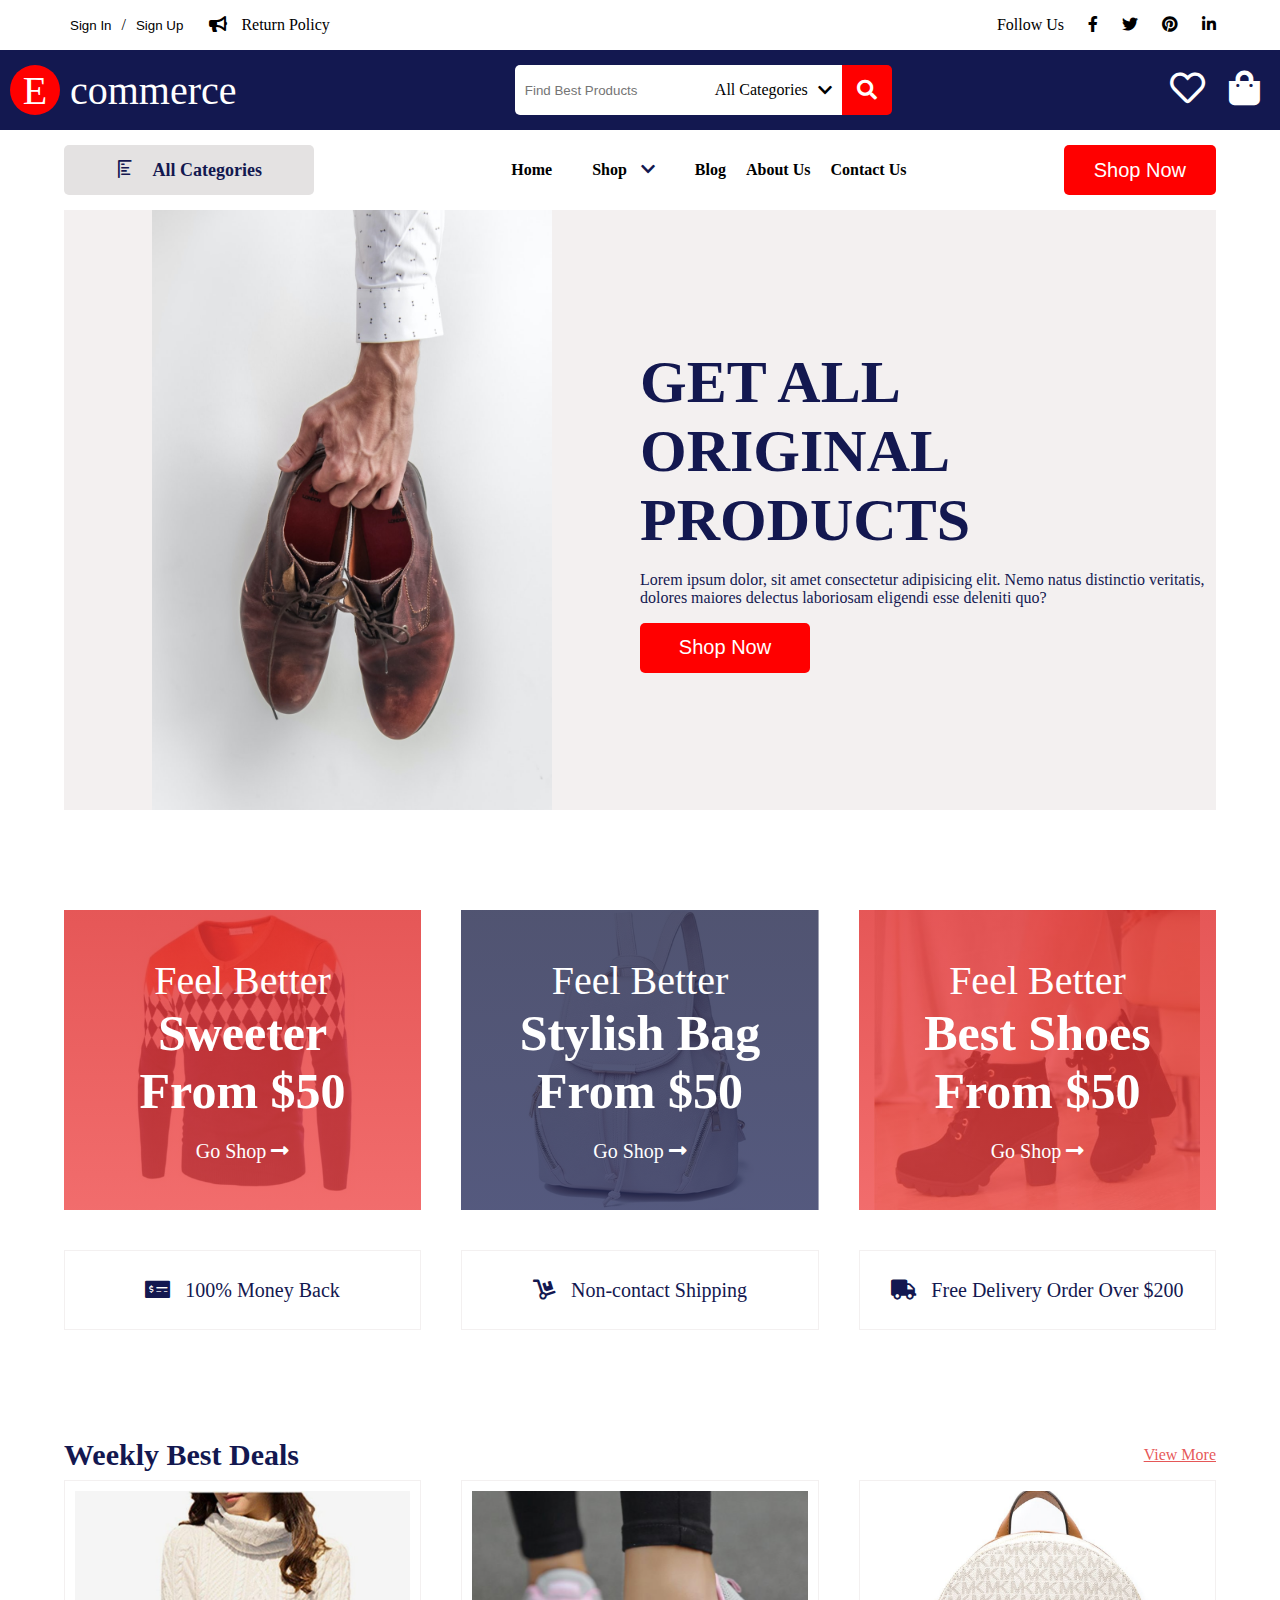
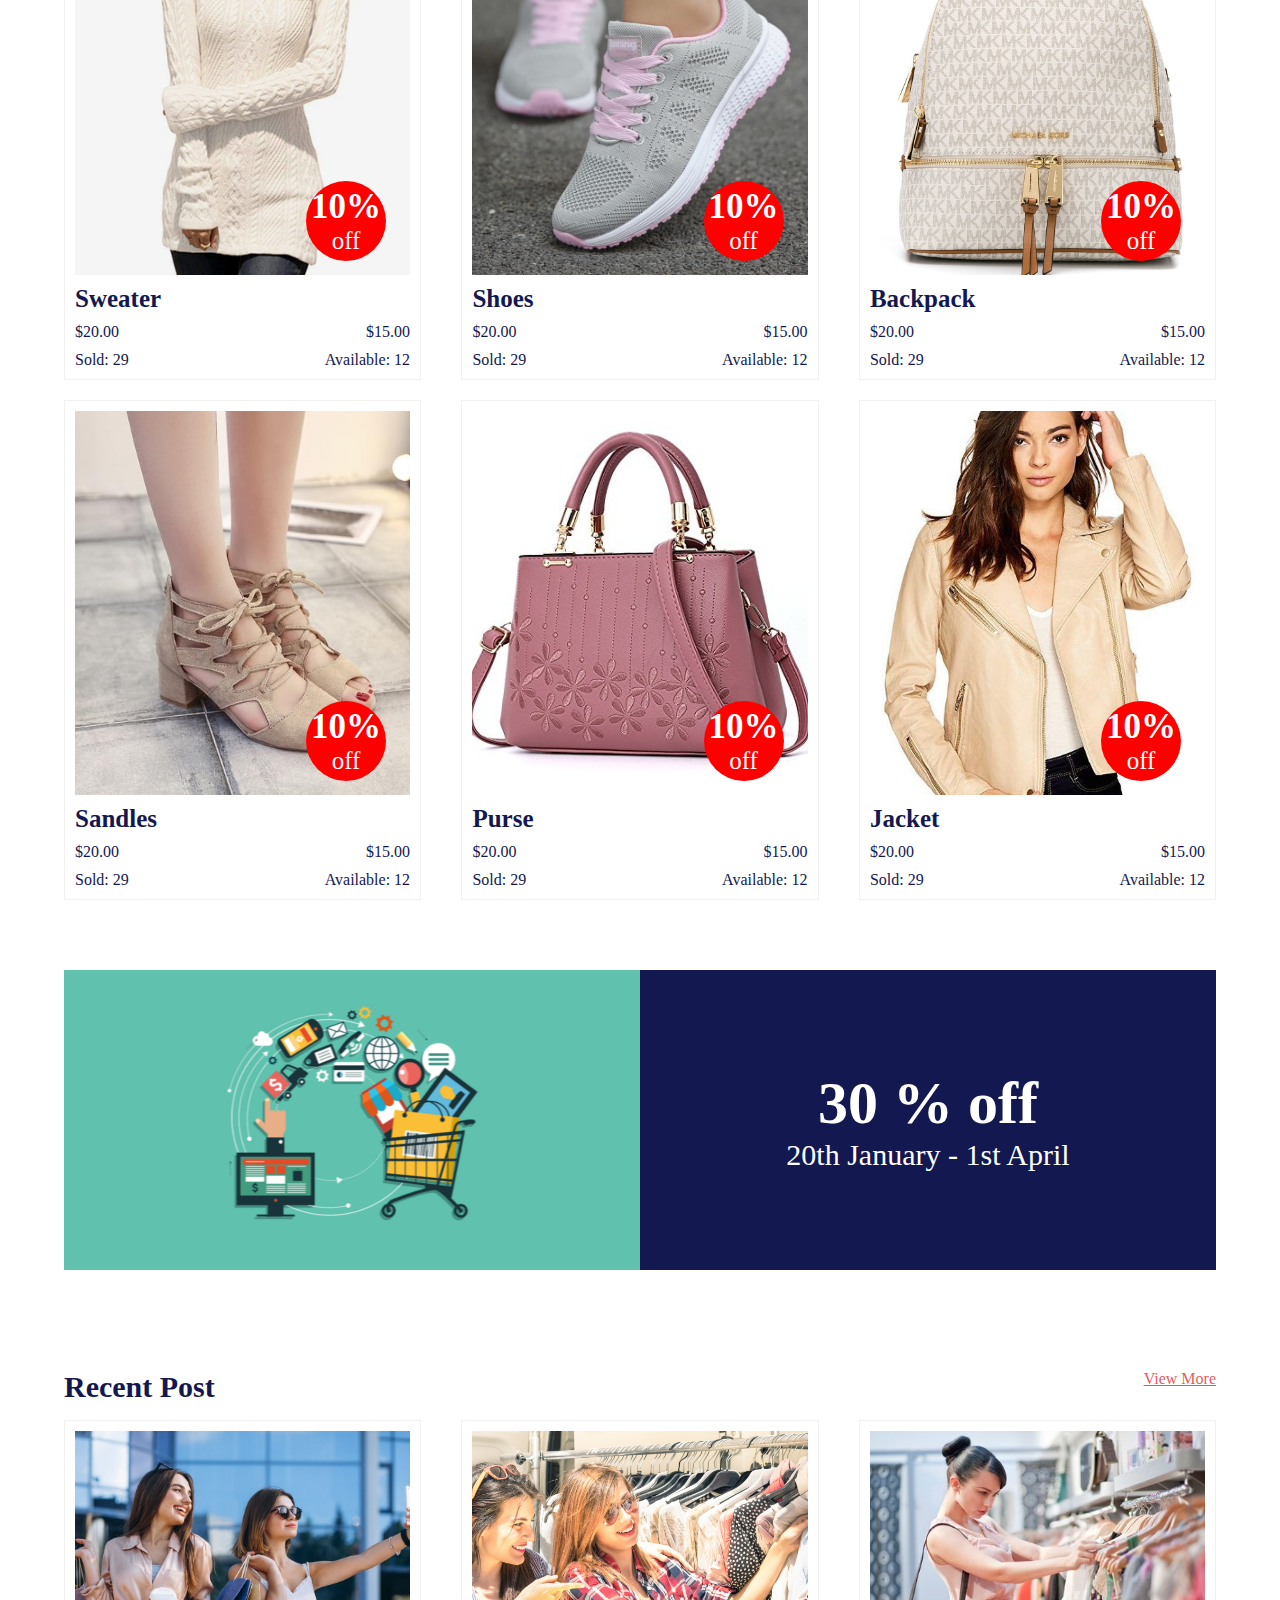
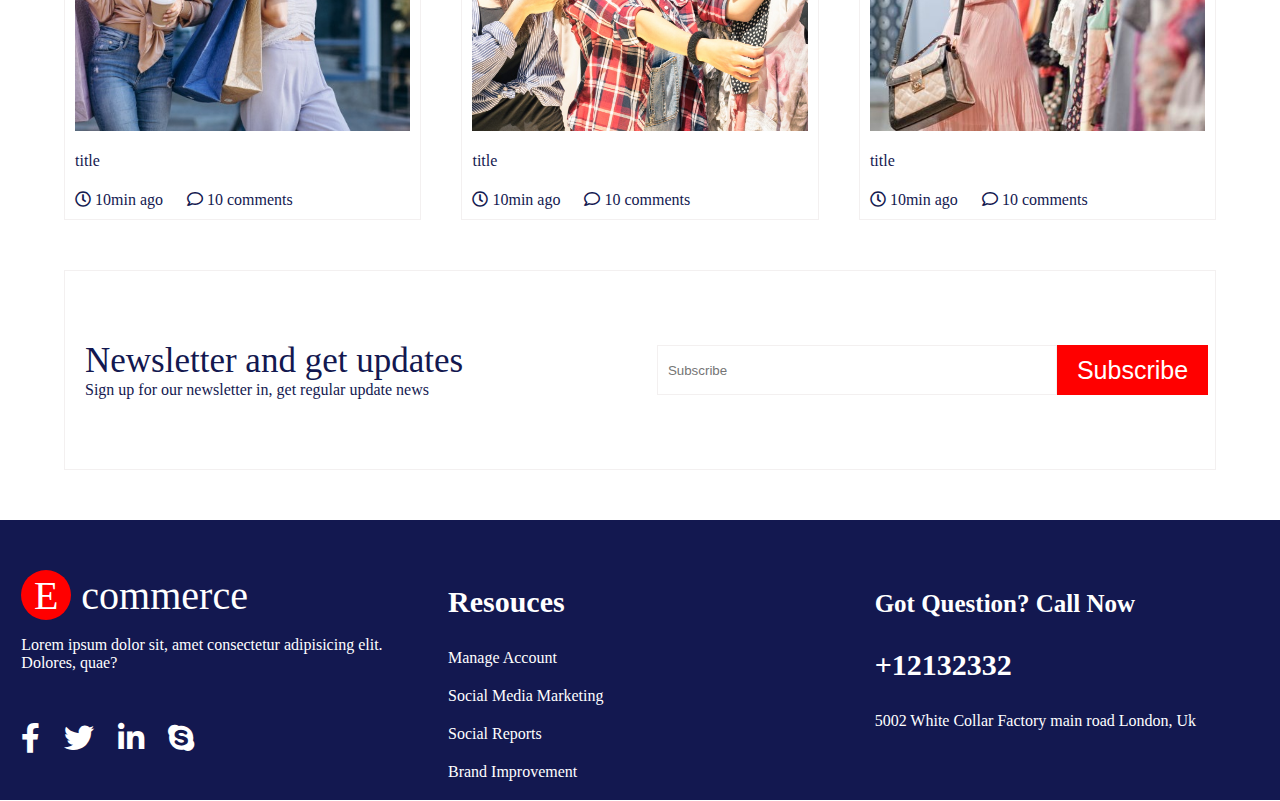
==== index.html @ 59afee1c "work in progress" ====
<!DOCTYPE html>
<html lang="en">

<head>
    <meta charset="UTF-8">
    <meta http-equiv="X-UA-Compatible" content="IE=edge">
    <meta name="viewport" content="width=device-width, initial-scale=1.0">
    <title>E-commerce</title>
    <link rel="stylesheet" href="./e-commerce.css">

    <link rel="preconnect" href="https://fonts.gstatic.com">
    <link href="https://fonts.googleapis.com/css2?family=EB+Garamond:wght@500&display=swap" rel="stylesheet">
    <link rel="preconnect" href="https://fonts.gstatic.com">

    <meta http-equiv="refresh" content="">

    <meta name="description" content="Front end development course">
    <meta name="keywords" content="HTML,CSS,Learning">
    <meta name="author" content="Nebunu Silviu">
    <link rel="stylesheet" href="../bundles/font.awesome/fontawesome-free-5.15.4-web/css/all.css">

    <script src="./bundles/jquery/jquery-3.6.0.min.js"></script>
</head>

<body>
    <header>
        <div class="login-and-contacts center">
            <div>
                <div class="sign-in-wrapper">
                    <button>Sign In</button>
                    <span>/</span>
                    <button>Sign Up</button>
                </div>
                <div>
                    <i class="fas fa-bullhorn"></i>
                    <a href="#"><span>Return Policy</span></a>
                </div>
            </div>
            <div>
                <a href="#"><span>Follow Us</span></a>
                <a href="#"><i class="fab fa-facebook-f"></i></a>
                <a href="#"><i class="fab fa-twitter"></i></a>
                <a href="#"><i class="fab fa-pinterest"></i></a>
                <a href="#"><i class="fab fa-linkedin-in"></i></a>
            </div>
        </div>
        <div class="search-wrapper center">
            <div>
                <div class="e-logo center"><span>E</span></div>
                <span>commerce</span>
            </div>
            <div>
                <input type="search" id="search-bar" name="search-bar" placeholder="Find Best Products">
                <div class="all-categories center">All Categories <i class="fas fa-chevron-down"></i></div>
                <button><i class="fas fa-search"></i></button>
            </div>
            <div>
                <a href="#"><i class="far fa-heart"></i></a>
                <a href="#"><i class="fas fa-shopping-bag"></i></a>
            </div>
        </div>
        <div class="nav-wrapper center">
            <div class="drop-down">
                <a href="#"><i class="far fa-chart-bar" id="chart"></i> All Categories</a>
                <div class="drop-down-categories">
                    <div class="product-1 category">
                        <i class="fas fa-tshirt"></i>
                        <span>product</span>
                        <div class="sub-category">
                            <div>
                                <i class="fas fa-tshirt"></i>
                                <span>sub-product</span>
                            </div>
                            <div>
                                <i class="fas fa-tshirt"></i>
                                <span>sub-product</span>
                            </div>
                            <div>
                                <i class="fas fa-tshirt"></i>
                                <span>sub-product</span>
                            </div>
                            <div>
                                <i class="fas fa-tshirt"></i>
                                <span>sub-product</span>
                            </div>
                            <div>
                                <i class="fas fa-tshirt"></i>
                                <span>sub-product</span>
                            </div>
                            <div>
                                <i class="fas fa-tshirt"></i>
                                <span>sub-product</span>
                            </div>
                        </div>
                    </div>
                    <div class="product-2 category">
                        <i class="fas fa-tshirt"></i>
                        <span>product</span>
                        <div class="sub-category">
                            <div>
                                <i class="fas fa-tshirt"></i>
                                <span>sub-product22</span>
                            </div>
                            <div>
                                <i class="fas fa-tshirt"></i>
                                <span>sub-product22</span>
                            </div>
                            <div>
                                <i class="fas fa-tshirt"></i>
                                <span>sub-product22</span>
                            </div>
                            <div>
                                <i class="fas fa-tshirt"></i>
                                <span>sub-product22</span>
                            </div>
                            <div>
                                <i class="fas fa-tshirt"></i>
                                <span>sub-product22</span>
                            </div>
                            <div>
                                <i class="fas fa-tshirt"></i>
                                <span>sub-product22</span>
                            </div>
                        </div>
                    </div>
                    <div class="product-3 category">
                        <i class="fas fa-tshirt"></i>
                        <span>product</span>
                        <div class="sub-category ">
                            <div>
                                <i class="fas fa-tshirt"></i>
                                <span>sub-product33</span>
                            </div>
                            <div>
                                <i class="fas fa-tshirt"></i>
                                <span>sub-product33</span>
                            </div>
                            <div>
                                <i class="fas fa-tshirt"></i>
                                <span>sub-product33</span>
                            </div>
                            <div>
                                <i class="fas fa-tshirt"></i>
                                <span>sub-product33</span>
                            </div>
                            <div>
                                <i class="fas fa-tshirt"></i>
                                <span>sub-product33</span>
                            </div>
                            <div>
                                <i class="fas fa-tshirt"></i>
                                <span>sub-product33</span>
                            </div>
                        </div>
                    </div>
                    <div class="product-4 category">
                        <i class="fas fa-tshirt"></i>
                        <span>product</span>
                        <div class="sub-category ">
                            <div>
                                <i class="fas fa-tshirt"></i>
                                <span>sub-product44</span>
                            </div>
                            <div>
                                <i class="fas fa-tshirt"></i>
                                <span>sub-product44</span>
                            </div>
                            <div>
                                <i class="fas fa-tshirt"></i>
                                <span>sub-product44</span>
                            </div>
                            <div>
                                <i class="fas fa-tshirt"></i>
                                <span>sub-product44</span>
                            </div>
                            <div>
                                <i class="fas fa-tshirt"></i>
                                <span>sub-product44</span>
                            </div>
                            <div>
                                <i class="fas fa-tshirt"></i>
                                <span>sub-product44</span>
                            </div>
                        </div>
                    </div>
                    <div class="product-5 category">
                        <i class="fas fa-tshirt"></i>
                        <span>product</span>
                        <div class="sub-category ">
                            <div>
                                <i class="fas fa-tshirt"></i>
                                <span>sub-product55</span>
                            </div>
                            <div>
                                <i class="fas fa-tshirt"></i>
                                <span>sub-product55</span>
                            </div>
                            <div>
                                <i class="fas fa-tshirt"></i>
                                <span>sub-product55</span>
                            </div>
                            <div>
                                <i class="fas fa-tshirt"></i>
                                <span>sub-product55</span>
                            </div>
                            <div>
                                <i class="fas fa-tshirt"></i>
                                <span>sub-product55</span>
                            </div>
                            <div>
                                <i class="fas fa-tshirt"></i>
                                <span>sub-product55</span>
                            </div>
                        </div>
                    </div>
                    <div class="product66 category">
                        <i class="fas fa-tshirt"></i>
                        <span>product</span>
                        <div class="sub-category ">
                            <div>
                                <i class="fas fa-tshirt"></i>
                                <span>sub-product66</span>
                            </div>
                            <div>
                                <i class="fas fa-tshirt"></i>
                                <span>sub-product66</span>
                            </div>
                            <div>
                                <i class="fas fa-tshirt"></i>
                                <span>sub-product66</span>
                            </div>
                            <div>
                                <i class="fas fa-tshirt"></i>
                                <span>sub-product66</span>
                            </div>
                            <div>
                                <i class="fas fa-tshirt"></i>
                                <span>sub-product66</span>
                            </div>
                            <div>
                                <i class="fas fa-tshirt"></i>
                                <span>sub-product66</span>
                            </div>
                        </div>
                    </div>
                    <div class="product77 category">
                        <i class="fas fa-tshirt"></i>
                        <span>product</span>
                        <div class="sub-category ">
                            <div>
                                <i class="fas fa-tshirt"></i>
                                <span>sub-product77</span>
                            </div>
                            <div>
                                <i class="fas fa-tshirt"></i>
                                <span>sub-product77</span>
                            </div>
                            <div>
                                <i class="fas fa-tshirt"></i>
                                <span>sub-product77</span>
                            </div>
                            <div>
                                <i class="fas fa-tshirt"></i>
                                <span>sub-product77</span>
                            </div>
                            <div>
                                <i class="fas fa-tshirt"></i>
                                <span>sub-product77</span>
                            </div>
                            <div>
                                <i class="fas fa-tshirt"></i>
                                <span>sub-product77</span>
                            </div>
                        </div>
                    </div>
                </div>
            </div>
            
            <nav>
                <div>
                    <span>Home</span>
                </div>
                <div>
                    <span>Shop</span>
                    <a href="#"><i class="fas fa-chevron-down"></i></a>
                </div>
                <div>
                    <span>Blog</span>
                </div>
                <span>About Us</span>
                <span>Contact Us</span>
            </nav>
            <button>Shop Now</button>
        </div>
    </header>
    <div class="container">

        <section class="section-1">
            <div class="img-wrapper"></div>
            <div>
                <h1>Get all original products</h1>
                <p>Lorem ipsum dolor, sit amet consectetur adipisicing elit. Nemo natus distinctio veritatis, dolores
                    maiores delectus laboriosam eligendi esse deleniti quo?</p>
                <button>Shop Now</button>
            </div>
        </section>
        <section class="section-2">
            <div>
                <div class="sweeter">
                    <span>Feel Better</span>
                    <span class="offer">Sweeter</span>
                    <span class="offer">From $50</span>
                    <a href="#">Go Shop <i class="fas fa-long-arrow-alt-right"></i></a>
                </div>
                <div class="women-backpack">
                    <span>Feel Better</span>
                    <span class="offer">Stylish Bag</span>
                    <span class="offer">From $50</span>
                    <a href="#">Go Shop <i class="fas fa-long-arrow-alt-right"></i></a>
                </div>
                <div class="women-shoes">
                    <span>Feel Better</span>
                    <span class="offer">Best Shoes</span>
                    <span class="offer">From $50</span>
                    <a href="#">Go Shop <i class="fas fa-long-arrow-alt-right"></i></a>
                </div>
            </div>
            <div>
                <div>
                    <a href="#"><i class="fas fa-money-check-alt"></i> 100% Money Back</a>
                </div>
                <div>
                    <a href="#"><i class="fas fa-dolly"></i> Non-contact Shipping</a>
                </div>
                <div>
                    <a href="#"><i class="fas fa-truck"></i> Free Delivery Order Over $200</a>
                </div>
            </div>
        </section>
        <section class="section-3">
            <div>
                <span>Weekly Best Deals</span>
                <a href="#">View More</a>
            </div>
            <div>
                <div>
                    <div class="img-wrapper women-sweater-1"></div>
                    <div>
                        <span class="product-name">Sweater</span>
                        <div class="price">
                            <span>$20.00</span>
                            <span>$15.00</span>
                        </div>
                        <div class="stock">
                            <span>Sold: <span> 29</span></span>
                            <span>Available: <span> 12</span></span>
                        </div>
                    </div>
                    <div class="discount"> <span> <strong>10%</strong> off</span> </div>
                </div>
                <div>
                    <div class="img-wrapper women-shoes-1"></div>
                    <div>
                        <span class="product-name">Shoes</span>
                        <div class="price">
                            <span>$20.00</span>
                            <span>$15.00</span>
                        </div>
                        <div class="stock">
                            <span>Sold: <span> 29</span></span>
                            <span>Available: <span> 12</span></span>
                        </div>
                    </div>
                    <div class="discount"> <span> <strong>10%</strong> off</span> </div>
                </div>
                <div>
                    <div class="img-wrapper women-backpack-1"></div>
                    <div>
                        <span class="product-name">Backpack</span>
                        <div class="price">
                            <span>$20.00</span>
                            <span>$15.00</span>
                        </div>
                        <div class="stock">
                            <span>Sold: <span> 29</span></span>
                            <span>Available: <span> 12</span></span>
                        </div>
                    </div>
                    <div class="discount"> <span> <strong>10%</strong> off</span> </div>
                </div>
                <div>
                    <div class="img-wrapper women-sandles-1"></div>
                    <div>
                        <span class="product-name">Sandles</span>
                        <div class="price">
                            <span>$20.00</span>
                            <span>$15.00</span>
                        </div>
                        <div class="stock">
                            <span>Sold: <span> 29</span></span>
                            <span>Available: <span> 12</span></span>
                        </div>
                    </div>
                    <div class="discount"> <span> <strong>10%</strong> off</span> </div>
                </div>
                <div>
                    <div class="img-wrapper women-purse-1"></div>
                    <div>
                        <span class="product-name">Purse</span>
                        <div class="price">
                            <span>$20.00</span>
                            <span>$15.00</span>
                        </div>
                        <div class="stock">
                            <span>Sold: <span> 29</span></span>
                            <span>Available: <span> 12</span></span>
                        </div>
                    </div>
                    <div class="discount"> <span> <strong>10%</strong> off</span> </div>
                </div>
                <div>
                    <div class="img-wrapper women-jacket-1"></div>
                    <div>
                        <span class="product-name">Jacket</span>
                        <div class="price">
                            <span>$20.00</span>
                            <span>$15.00</span>
                        </div>
                        <div class="stock">
                            <span>Sold: <span> 29</span></span>
                            <span>Available: <span> 12</span></span>
                        </div>
                    </div>
                    <div class="discount"> <span> <strong>10%</strong> off</span> </div>
                </div>
            </div>
            <div class="ad-wrapper">
                <div class="img-warpper"></div>
                <div>
                    <span>30 % off</span>
                    <span>20th January - 1st April</span>
                </div>
            </div>
        </section>
        <section class="section-4">
            <div>
                <span>Recent Post</span>
                <a href="#">View More</a>
            </div>
            <div class="center">
                <div>
                    <div class="img-wrapper women-shopping-1"></div>
                    <span>title</span>
                    <div class="comments">
                        <i class="far fa-clock"></i>
                        <span>10min ago</span>
                        <i class="far fa-comment"></i>
                        <span>10 comments</span>
                    </div>
                </div>
                <div>
                    <div class="img-wrapper women-shopping-2"></div>
                    <span>title</span>
                    <div class="comments">
                        <i class="far fa-clock"></i>
                        <span>10min ago</span>
                        <i class="far fa-comment"></i>
                        <span>10 comments</span>
                    </div>
                </div>
                <div>
                    <div class="img-wrapper women-shopping-3"></div>
                    <span>title</span>
                    <div class="comments">
                        <i class="far fa-clock"></i>
                        <span>10min ago</span>
                        <i class="far fa-comment"></i>
                        <span>10 comments</span>
                    </div>
                </div>
            </div>
        </section>
        <section class="section-6">
            <div>
                <span>Newsletter and get updates</span>
                <span>Sign up for our newsletter in, get regular update news</span>
            </div>
            <div>
                <input type="text" id="subscribe" name="subscribe" placeholder="Subscribe">
                <button class="subscribe">Subscribe</button>
                <div class="subscribe-pop-up hidden">
                    <div>

                    </div>
                </div>
            </div>
        </section>

    </div>
    <footer>
        <div>
            <div>
                <div class="footer-title">
                    <div class="e-logo center"><span>E</span></div>
                    <span>commerce</span>
                </div>
                <p>Lorem ipsum dolor sit, amet consectetur adipisicing elit. Dolores, quae?</p>
                <div class="footer-logo-contacts">
                    <a href="#"><i class="fab fa-facebook-f"></i></a>
                    <a href="#"><i class="fab fa-twitter"></i></a>
                    <a href="#"><i class="fab fa-linkedin-in"></i></a>
                    <a href="#"><i class="fab fa-skype"></i></a>
                </div>
            </div>
            <div>
                <h3>Resouces</h3>
                <span>Manage Account</span>
                <span>Social Media Marketing</span>
                <span>Social Reports</span>
                <span>Brand Improvement</span>
            </div>
            <div>
                <h4>Got Question? Call Now</h4>
                <span class="contact-nr">+12132332</span>
                <span>5002 White Collar Factory main road London, Uk</span>
            </div>
        </div>
    </footer>

    <script src="./e-commerce.js"></script>
</body>

</html>
---- e-commerce.css ----
* {
    box-sizing: border-box;
}
html, body {
    padding: 0;
    margin: 0;
    width: 100%;
    height: 100%;
}
.container {
    max-width: 90%;
    margin: 0 auto;
    color: rgb(19, 24, 80);
}
.center {
    display: flex;
    justify-content: space-between;
    align-items: center;
}
header .login-and-contacts {
    max-width: 90%;
    margin: 0 auto;
    height: 50px;
}
header .login-and-contacts > div:first-child {
    display: flex;
}
header .login-and-contacts > div:last-child a {
    text-decoration: none;
    color: inherit;
    margin-left: 20px;
}
header .sign-in-wrapper {
    margin-right: 20px;
}
header .sign-in-wrapper button {
    border: none;
    outline: none;
    background-color: transparent;
    cursor: pointer;
}
header .login-and-contacts a {
    text-decoration: none;
    color: inherit;
    margin-left: 10px;
}
header .search-wrapper {
    height: 80px;
    background-color: rgb(19, 24, 80);
}
header .search-wrapper > div:first-child {
    display: flex;
    align-items: center;
    margin-left: 10px;
    font-size: 40px;
    color: #fff;
}
header .search-wrapper .e-logo {
    justify-content: center;
    width: 50px;
    height: 50px;
    border-radius: 50%;
    background-color: red;
    margin-right: 10px;
}
header .search-wrapper > div:nth-child(2) {
    display: flex;
    height: 50px;
}
header .search-wrapper input {
    width: 200px;
    border: none;
    outline: none;
    border-top-left-radius: 5px;
    border-bottom-left-radius: 5px;
    padding-left: 10px;
}
header .search-wrapper .all-categories {
    background-color: #fff;
}
header .search-wrapper .all-categories i {
    margin:0 10px;
    cursor: pointer;
}
header .search-wrapper > div:last-child a {
    text-decoration: none;
    color: #fff;
    font-size: 35px;
    margin-right: 20px;
}
header .search-wrapper button {
    width: 50px;
    border: none;
    outline: none;
    background-color: red;
    color: #fff;
    font-size: 20px;
    border-top-right-radius: 5px;
    border-bottom-right-radius: 5px;
    cursor: pointer;
}
header .nav-wrapper {
    max-width: 90%;
    margin: 0 auto;
    height: 80px;
    font-weight: bold;
}
.drop-down-categories {
    position: absolute;
    top: 49px;
    left: 0;
    opacity: 0;
    pointer-events: none;
    transform: translateY(-10px);
    transition: opacity 200ms ease-in-out, transform 200ms ease-in-out;
}
header .drop-down:hover .drop-down-categories {
    opacity: 1 ;
    transform: translateY(0);
    pointer-events: auto;
}
.category {
    width: 200px;
    height: 40px;
    background-color: #fff;
    display: flex;
    align-items: center;
    padding-left: 10px;
}
.category i {
    margin-right: 15px;
}
.category:hover {
    background-color: rgb(240, 240, 240);
}
.category:hover .sub-category{
    display: block;
}
.sub-category {
    display: none;
    position: absolute;
    top: 0;
    left: 200px;
    background-color: rgb(240, 240, 240);
}
.sub-category > div {
    width: 200px;
    height: 40px;
    display: flex;
    align-items: center;
    padding-left: 10px;
}
.sub-category > div i {
    margin-left: 15px;
}
header .drop-down {
    position: relative;
    width: 250px;
    height: 50px;
    border-radius: 5px;
    background-color: rgb(228, 226, 226);
    display: flex;
    justify-content: center;
    align-items: center;
}

header .nav-wrapper .drop-down a {
    text-decoration: none;
    color: rgb(19, 24, 80);
    font-size: 18px;
}
header .nav-wrapper #chart {
    margin-right: 15px;
    transform: rotate(90deg);
}
header .nav-wrapper nav {
    display: flex;
}
header .nav-wrapper nav > * {
    cursor: pointer;
}
header .nav-wrapper nav > div {
    margin-left: 20px;
}
header .nav-wrapper nav span {
    margin-left: 20px;
}
header .nav-wrapper nav i {
    margin-left: 10px;
}
header .nav-wrapper button {
    height: 50px;
    border: none;
    outline: none;
    background-color: red;
    border-radius: 5px;
    font-size: 20px;
    color: #fff;
    padding: 0 30px;
    cursor: pointer;
}
header .nav-wrapper a {
    text-decoration: none;
    color: rgb(19, 24, 80);
}
.section-1 {
    height: 600px;
    display: flex;
    background-color: rgb(243, 240, 240);
}
.section-1 > div {
    width: 50%;
}
.section-1 .img-wrapper {
    background-image: url(./poze/holding-shoes.jpg);
    background-position: center;
    background-size: contain;
    background-repeat: no-repeat;
}
.section-1 > div:last-child {
    display: flex;
    justify-content: center;
    flex-direction: column;
}
.section-1 > div:last-child h1 {
    margin: 0;
    font-size: 60px;
    text-transform: uppercase;
}
.section-1 > div:last-child button {
    width: 170px;
    height: 50px;
    color: #fff;
    background-color: red;
    padding: 10 30px;
    border: none;
    outline: none;
    border-radius: 5px;
    font-size: 20px;
}
.section-2 {
    display: flex;
    flex-direction: column;
    margin-top: 100px;
}
.section-2 > div:first-child {
    display: flex;
    justify-content: space-between;
    flex-wrap: wrap;
}
.section-2 > div:first-child > div {
    height: 300px;
    width: 31%;
    display: flex;
    flex-direction: column;
    background-position: center;
    background-repeat: no-repeat;
    background-size: contain;
    justify-content: center;
    align-items: center;
    font-size: 40px;
    color: #fff;
}
.section-2 > div:first-child > div a {
    font-size: 20px;
    text-decoration: none;
    color: #fff;
    margin-top: 20px;
    /* margin-left: -80px; */
}
.section-2 .sweeter {
    background: linear-gradient(0deg, rgba(238, 72, 72, 0.8), rgba(223, 45, 45, 0.8)), url(./poze/sweeter.jpg);
}
.section-2 .women-backpack {
    background: linear-gradient(0deg, rgba(42, 48, 94, 0.8), rgba(37, 41, 78, 0.8)), url(./poze/women-backpack.jpg);
}
.section-2 .women-shoes {
    background: linear-gradient(0deg, rgba(238, 72, 72, 0.8), rgba(223, 45, 45, 0.8)), url(./poze/women-shoes.jpg);
    background-size: cover;
}
.section-2 .offer {
    font-size: 50px;
    font-weight: bold;
}
.section-2 > div:last-child {
    display: flex;
    justify-content: space-between;
    flex-wrap: wrap;
}
.section-2 > div:last-child > div {
    margin-top: 40px;
    height: 80px;
    width: 31%;
    display: flex;
    flex-direction: column;
    justify-content: center;
    align-items: center;
    font-size: 20px;
    border: 1px solid rgb(243, 240, 240);
}
.section-2 > div:last-child > div a {
    text-decoration: none;
    color: rgb(19, 24, 80);
}
.section-2 > div:last-child > div i {
    margin-right: 10px;
}
.section-3 {
    margin-top: 100px;
}
.section-3 > div:first-child {
    height: 50px;
    display: flex;
    justify-content: space-between;
    align-items: center;
}
.section-3 > div:first-child a {
    color: rgba(223, 45, 45, 0.8);
}
.section-3 > div:first-child span {
    font-size: 30px;
    font-weight: bold;
}
.section-3 > div:nth-child(2) {
    display: flex;
    flex-wrap: wrap;
    justify-content: space-between;
}
.section-3 > div:nth-child(2) > div {
    height: 500px;
    width: 31%;
    padding: 10px;
    display: flex;
    flex-direction: column;
    border: 1px solid rgb(243, 240, 240);
    margin-bottom: 20px;
    position: relative;
}
.section-3 > div:nth-child(2) > div .img-wrapper {
    height: 400px;
    background-position: center;
    background-repeat: no-repeat;
    background-size: cover;
    margin-bottom: 10px;
}
.section-3 > div:nth-child(2) .women-sweater-1 {
    background-image: url(./poze/women-sweater-1.jpg);
}
.section-3 > div:nth-child(2) .women-shoes-1{
    background-image: url(./poze/women-shoes-1.jpg);
}
.section-3 > div:nth-child(2) .women-backpack-1 {
    background-image: url(./poze/women-backpack-1.jpg);
}
.section-3 > div:nth-child(2) .women-sandles-1 {
    background-image: url(./poze/women-sandles-1.jpg);
}
.section-3 > div:nth-child(2) .women-purse-1 {
    background-image: url(./poze/women-purse-1.jpg);
}
.section-3 > div:nth-child(2) .women-jacket-1 {
    background-image: url(./poze/women-jacket-1.jpg);
}
.section-3 .product-name {
    margin-top: 10px;
    font-size: 25px;
    font-weight: bold;
}
.section-3 .price {
    display: flex;
    justify-content: space-between;
    margin: 10px 0;
}
.section-3 .stock {
    display: flex;
    justify-content: space-between;
}
.section-3 .discount {
    position: absolute;
    width: 80px;
    height: 80px;
    font-size: 25px;
    background-color: red;
    color: #fff;
    top: 300px;
    right: 34px;
    border-radius: 50%;
    display: flex;
    align-items: center;
}
.section-3 .discount span {
    text-align: center;
}
.section-3 .discount span strong {
    font-size: 35px;
}
.section-3 .ad-wrapper {
    height: 300px;
    background-color: rgb(19, 24, 80);
    color: #fff;
    margin-top: 50px;
    display: flex;
}
.section-3 .ad-wrapper > div {
    width: 50%;
}
.section-3 .ad-wrapper > div:first-child {
    height: 300px;
    background-image: url(./poze/online-shopping-pic.png);
    background-position: center;
    background-size: cover;
    background-repeat: no-repeat;
}
.section-3 .ad-wrapper > div:last-child {
    display: flex;
    justify-content: center;
    align-items: center;
    font-size: 30px;
    flex-direction: column;
}
.section-3 .ad-wrapper > div:last-child span:first-child {
    font-size: 60px;
    font-weight: bold;
}
.section-4 {
    height: 500px;
    margin-top: 100px;
    
}
.section-4 > div:first-child {
    height: 50px;
    display: flex;
    justify-content: space-between;
}
.section-4 > div:first-child span {
    font-size: 30px;
    font-weight: bold;
}
.section-4 > div:first-child a {
    color: rgba(223, 45, 45, 0.8);
}

.section-4 > div:nth-child(2) > div {
    width: 31%;
    padding: 10px;
    height: 400px;
    border: 1px solid rgb(243, 240, 240);
    display: flex;
    flex-direction: column;
    justify-content: space-between;
}
.section-4 > div:nth-child(2) .img-wrapper {
    height: 300px;
    background-repeat: no-repeat;
    background-size: cover;
    background-position: center; 
}
.section-4 .women-shopping-1 {
    background-image: url(./poze/women-shopping-1.jpg);
}
.section-4 .women-shopping-2 {
    background-image: url(./poze/women-shopping-2.jpg);
}
.section-4 .women-shopping-3 {
    background-image: url(./poze/women-shopping-3.jpg);
}
.section-4 > div:nth-child(2) .comments span {
    margin-right: 20px;
}
.section-6 {
    border: 1px solid rgb(243, 240, 240);
    height: 200px;
    display: flex;
    align-items: center;
}
.section-6 > div {
    width: 50%;
}
.section-6 > div:first-child {
    margin-left: 20px;
}
.section-6 > div:first-child span:first-child {
    font-size: 35px;
    display: block;
}
.section-6 > div:last-child {
    display: flex;
    justify-content: center;
    align-items: center;
}
.section-6 input {
    width: 400px;
    height: 50px;
    border: 1px solid rgb(243, 240, 240);
    padding-left: 10px;
}
.section-6 button {
    border: none;
    outline: none;
    background-color: red;
    font-size: 25px;
    height: 50px;
    color: #fff;
    padding: 10px 20px;
    cursor: pointer;
}
.section-6 button:hover {
    background-color: rgb(185, 26, 26);
}
footer {
    height: 280px;
    background-color: rgb(19, 24, 80);
    color: #fff;
    margin-top: 50px;
    padding-top: 50px;
}
footer > div {
    display: flex;
    justify-content: space-around;
}
footer > div > div {
    width: 30%;
}
footer  .e-logo {
    justify-content: center;
    width: 50px;
    height: 50px;
    border-radius: 50%;
    background-color: red;
    margin-right: 10px;
}
footer .footer-title { 
    display: flex;
    align-items: center;
    font-size: 40px;
}
footer .footer-logo-contacts {
    margin-top: 50px;
}
footer .footer-logo-contacts a {
   text-decoration: none;
   color: #fff;
   font-size: 30px;
   margin-right: 20px;
}
footer .footer-logo-contacts a:hover {
    color: red;
}
footer > div > div:nth-child(2) h3 {
    margin: 15px 0 30px 0;
    font-size: 30px;
}
footer > div > div:nth-child(2) span {
    display: block;
    margin-bottom: 20px;
}
footer > div > div:last-child h4 { 
    margin: 20px 0 30px 0;
    font-size: 25px;
}
footer > div > div:last-child .contact-nr {
    display: block;
    font-size: 30px;
    margin-bottom: 30px;
    font-weight: bold;
}

.hidden {
    display: none;
}
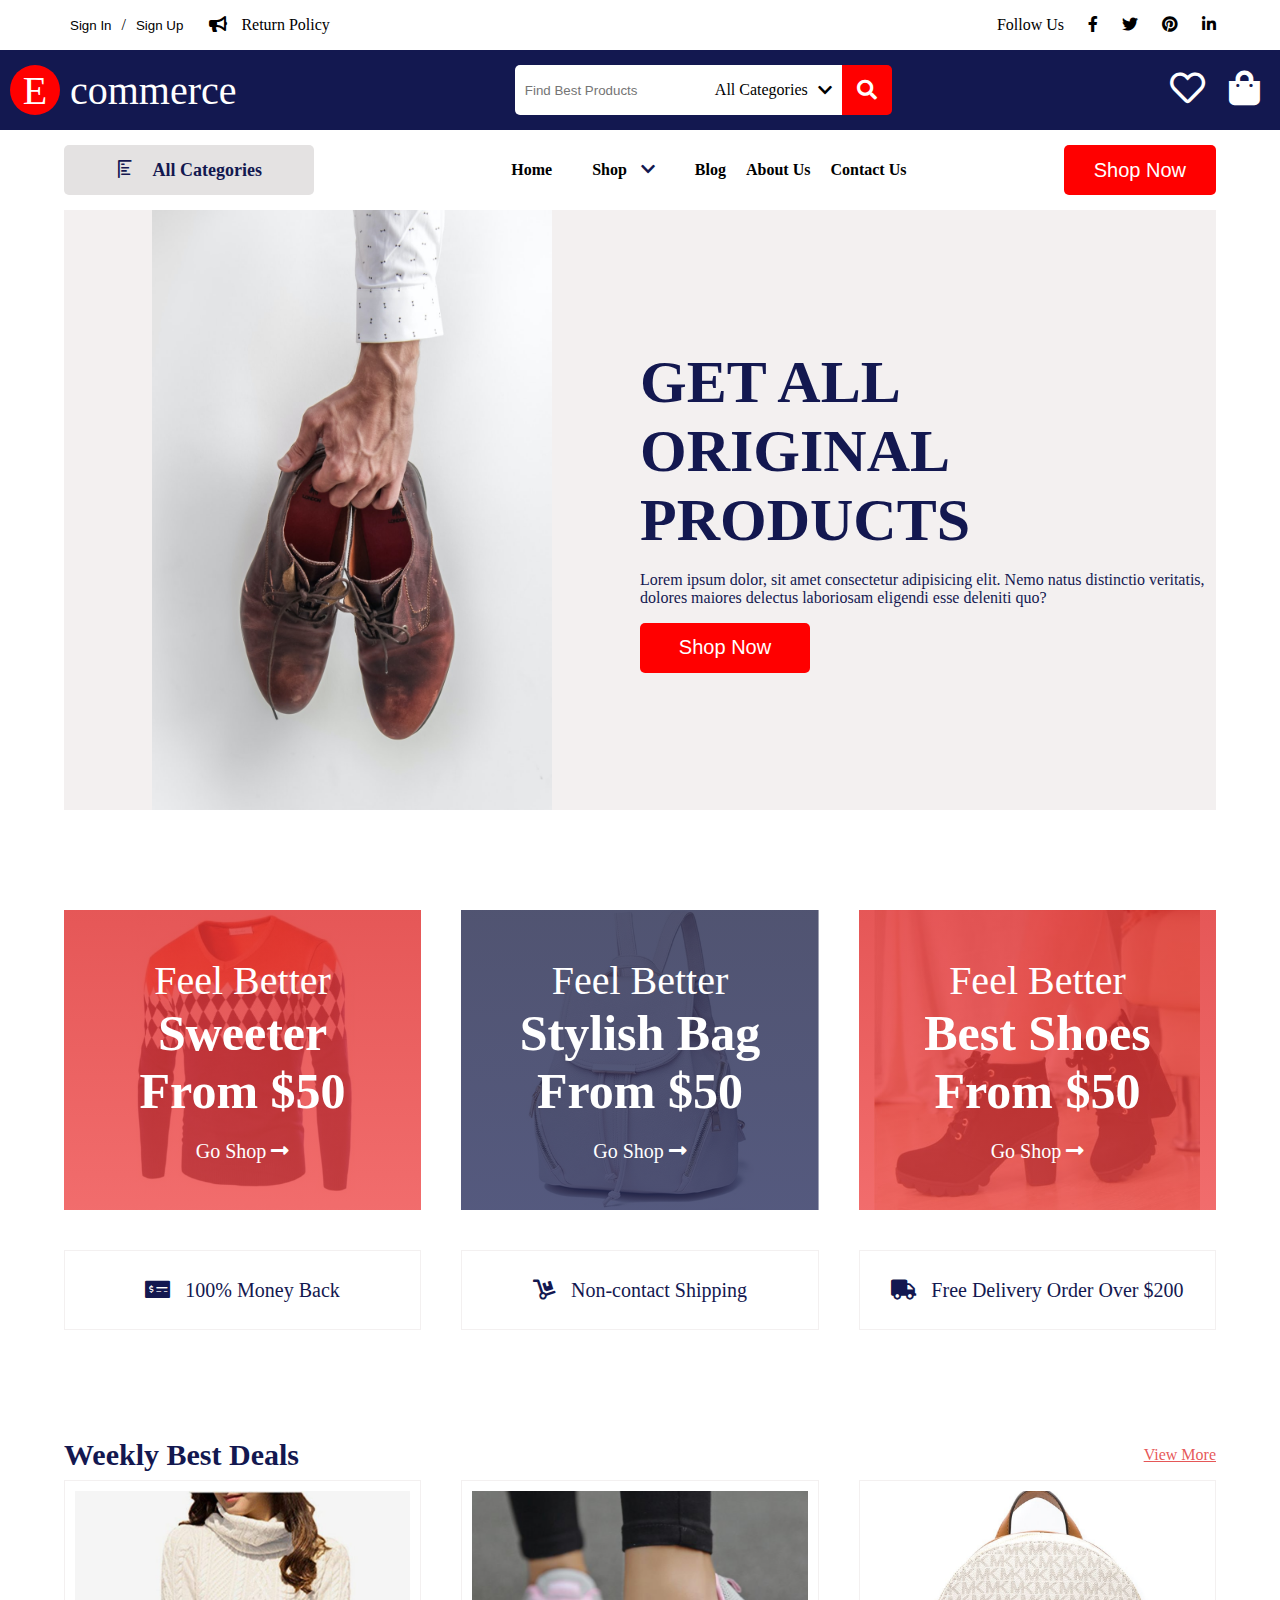
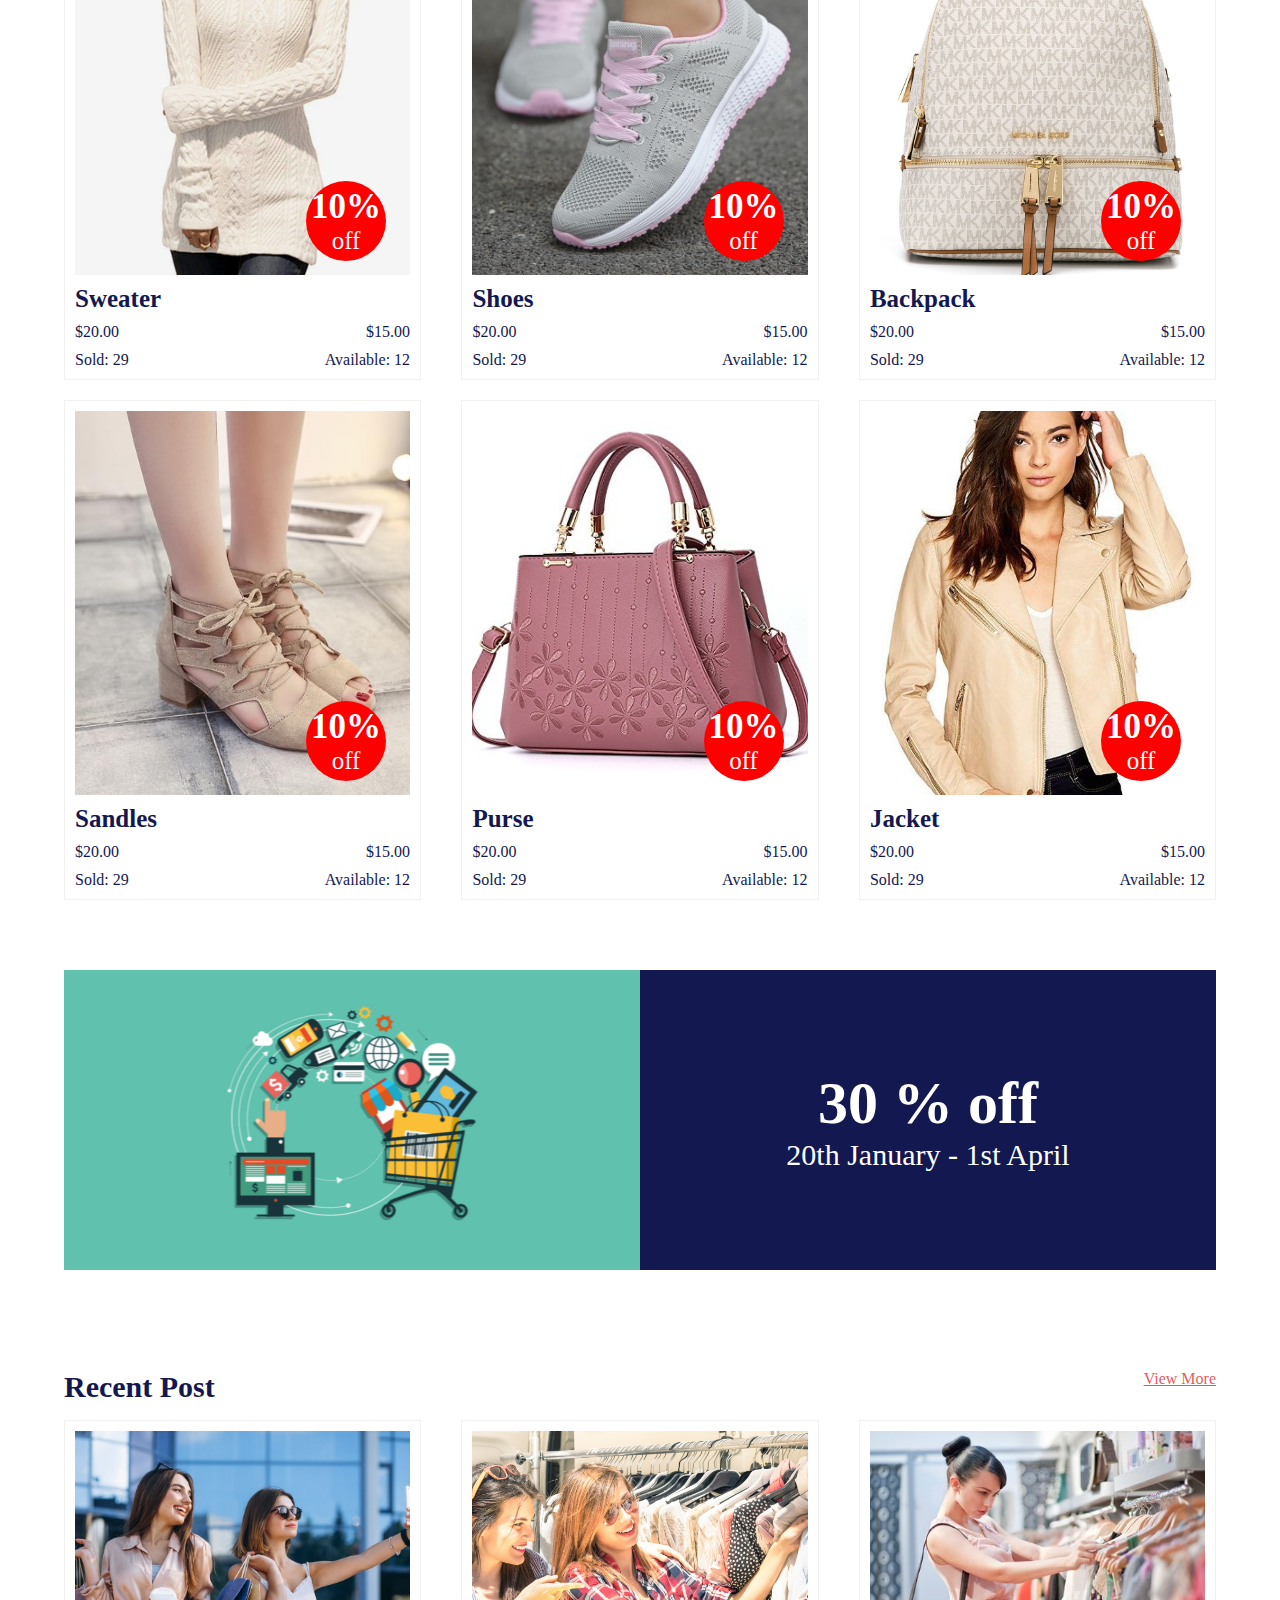
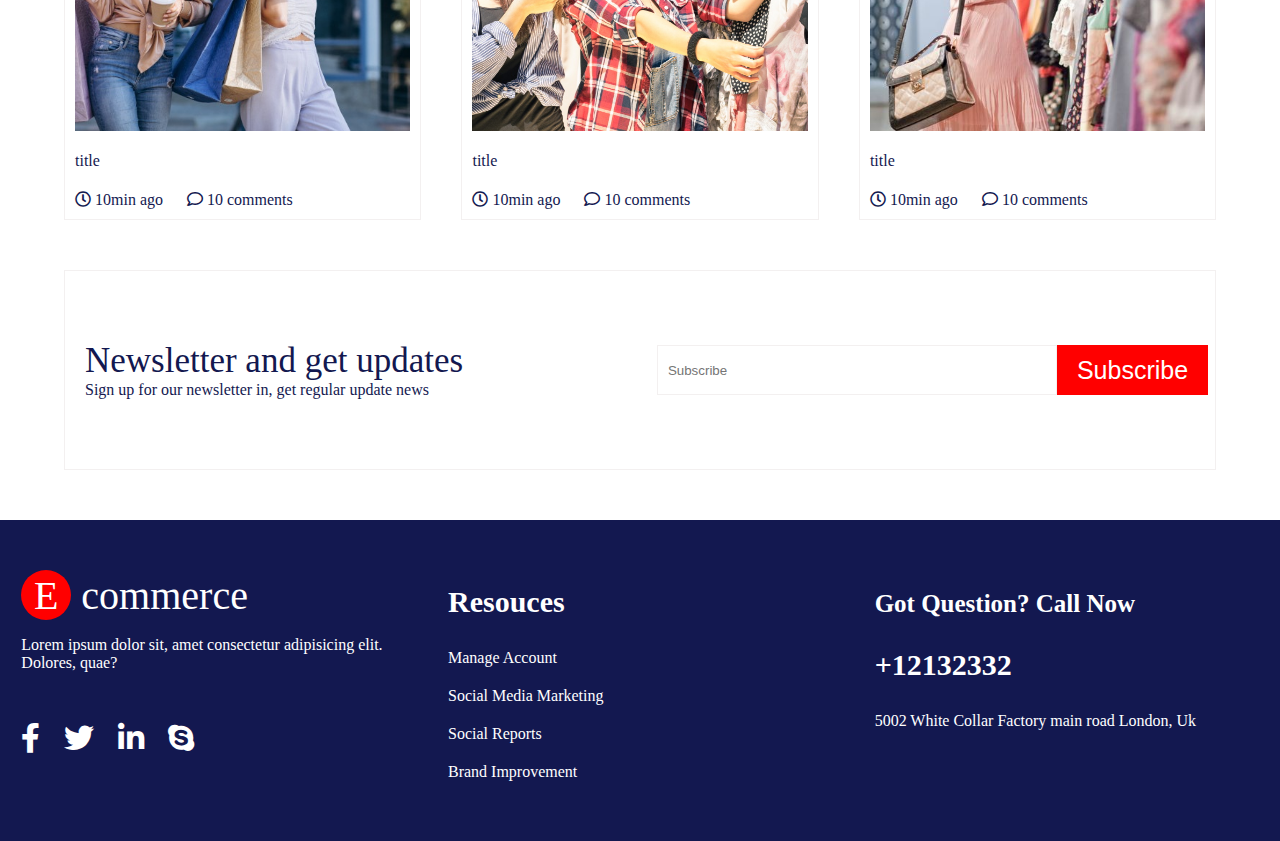
==== commit aa2edaf6: "update" ====
--- a/index.html
+++ b/index.html
@@ -17,7 +17,7 @@
     <meta name="description" content="Front end development course">
     <meta name="keywords" content="HTML,CSS,Learning">
     <meta name="author" content="Nebunu Silviu">
-    <link rel="stylesheet" href="../bundles/font.awesome/fontawesome-free-5.15.4-web/css/all.css">
+    <link rel="stylesheet" href="./bundles/font.awesome/fontawesome-free-5.15.4-web/css/all.min.css">
 
     <script src="./bundles/jquery/jquery-3.6.0.min.js"></script>
 </head>
@@ -485,9 +485,21 @@
                 <span>Newsletter and get updates</span>
                 <span>Sign up for our newsletter in, get regular update news</span>
             </div>
+            <div class="subscribe-overlay hidden">
+                <div class="overlay-wrapper">
+                    <h2>Subscribe</h2>
+                    <div class="envelope"><img src="./poze/pngwing.com-removebg-preview.png" alt="red envelope"></div>
+                    <span>Subscribe to get the lates <span>news & updates</span>.</span>
+                    <div class="input-wrapper">
+                        <input type="email" id="subscribe-input" name="subscribe" placeholder="Your email address">
+                        <button type="submit" id="subscribe-btn-overlay">Subscribe</button>
+                    </div>
+                    <div class="close-subscribe-overlay"><i class="fas fa-times"></i></div>
+                </div> 
+            </div>
             <div>
                 <input type="text" id="subscribe" name="subscribe" placeholder="Subscribe">
-                <button class="subscribe">Subscribe</button>
+                <button id="subscribe-btn">Subscribe</button>
                 <div class="subscribe-pop-up hidden">
                     <div>
 
--- a/e-commerce.css
+++ b/e-commerce.css
@@ -507,12 +507,72 @@
 .section-6 button:hover {
     background-color: rgb(185, 26, 26);
 }
+.section-6 .subscribe-overlay {
+    width: 100%;
+    height: 100%;
+    position: fixed;
+    top: 0;
+    bottom: 0;
+    left: 0;
+    right: 0;
+    background: rgb(14, 14, 14, .7);
+    display: flex;
+    justify-content: center;
+    align-items: center;
+}
+.section-6 .overlay-wrapper {
+    width: 600px;
+    height: 500px;
+    background-color: #fff;
+    display: flex;
+    justify-content: center;
+    align-items: center;
+    flex-direction: column;
+    position: relative;
+}
+.section-6 .overlay-wrapper h2{
+    font-size: 3rem;
+    color: red;
+    margin: 0;
+}
+.section-6 .overlay-wrapper .envelope {
+    width: 400px;
+    height: 300px;
+}
+.section-6 .envelope img {
+    width: 100%;
+}
+.section-6 .overlay-wrapper span{
+    font-size: 1.5rem;
+    font-weight: bold;
+}
+.section-6 .overlay-wrapper span span {
+    color: red;
+}
+.section-6 .overlay-wrapper .input-wrapper {
+    width: 70%;
+    display: flex;
+    justify-content: center;
+    align-items: center;
+}
+.overlay-wrapper .close-subscribe-overlay {
+    width: 30px;
+    height: 30px;
+    position: absolute;
+    top: 10px;
+    right: 10px;
+    cursor: pointer;
+}
+.overlay-wrapper .close-subscribe-overlay i {
+    color: red;
+    font-size: 2rem;
+}
 footer {
-    height: 280px;
     background-color: rgb(19, 24, 80);
     color: #fff;
     margin-top: 50px;
     padding-top: 50px;
+    padding-bottom: 40px;
 }
 footer > div {
     display: flex;
@@ -564,8 +624,7 @@
     margin-bottom: 30px;
     font-weight: bold;
 }
+.hidden {
+    display: none !important;
+}
 
-.hidden {
-    display: none;
-}
-
--- a/bundles/font.awesome/fontawesome-free-5.15.4-web/css/all.min.css
+++ b/bundles/font.awesome/fontawesome-free-5.15.4-web/css/all.min.css
@@ -0,0 +1,5 @@
+/*!
+ * Font Awesome Free 5.15.4 by @fontawesome - https://fontawesome.com
+ * License - https://fontawesome.com/license/free (Icons: CC BY 4.0, Fonts: SIL OFL 1.1, Code: MIT License)
+ */
+.fa,.fab,.fad,.fal,.far,.fas{-moz-osx-font-smoothing:grayscale;-webkit-font-smoothing:antialiased;display:inline-block;font-style:normal;font-variant:normal;text-rendering:auto;line-height:1}.fa-lg{font-size:1.33333em;line-height:.75em;vertical-align:-.0667em}.fa-xs{font-size:.75em}.fa-sm{font-size:.875em}.fa-1x{font-size:1em}.fa-2x{font-size:2em}.fa-3x{font-size:3em}.fa-4x{font-size:4em}.fa-5x{font-size:5em}.fa-6x{font-size:6em}.fa-7x{font-size:7em}.fa-8x{font-size:8em}.fa-9x{font-size:9em}.fa-10x{font-size:10em}.fa-fw{text-align:center;width:1.25em}.fa-ul{list-style-type:none;margin-left:2.5em;padding-left:0}.fa-ul>li{position:relative}.fa-li{left:-2em;position:absolute;text-align:center;width:2em;line-height:inherit}.fa-border{border:.08em solid #eee;border-radius:.1em;padding:.2em .25em .15em}.fa-pull-left{float:left}.fa-pull-right{float:right}.fa.fa-pull-left,.fab.fa-pull-left,.fal.fa-pull-left,.far.fa-pull-left,.fas.fa-pull-left{margin-right:.3em}.fa.fa-pull-right,.fab.fa-pull-right,.fal.fa-pull-right,.far.fa-pull-right,.fas.fa-pull-right{margin-left:.3em}.fa-spin{-webkit-animation:fa-spin 2s linear infinite;animation:fa-spin 2s linear infinite}.fa-pulse{-webkit-animation:fa-spin 1s steps(8) infinite;animation:fa-spin 1s steps(8) infinite}@-webkit-keyframes fa-spin{0%{-webkit-transform:rotate(0deg);transform:rotate(0deg)}to{-webkit-transform:rotate(1turn);transform:rotate(1turn)}}@keyframes fa-spin{0%{-webkit-transform:rotate(0deg);transform:rotate(0deg)}to{-webkit-transform:rotate(1turn);transform:rotate(1turn)}}.fa-rotate-90{-ms-filter:"progid:DXImageTransform.Microsoft.BasicImage(rotation=1)";-webkit-transform:rotate(90deg);transform:rotate(90deg)}.fa-rotate-180{-ms-filter:"progid:DXImageTransform.Microsoft.BasicImage(rotation=2)";-webkit-transform:rotate(180deg);transform:rotate(180deg)}.fa-rotate-270{-ms-filter:"progid:DXImageTransform.Microsoft.BasicImage(rotation=3)";-webkit-transform:rotate(270deg);transform:rotate(270deg)}.fa-flip-horizontal{-ms-filter:"progid:DXImageTransform.Microsoft.BasicImage(rotation=0, mirror=1)";-webkit-transform:scaleX(-1);transform:scaleX(-1)}.fa-flip-vertical{-webkit-transform:scaleY(-1);transform:scaleY(-1)}.fa-flip-both,.fa-flip-horizontal.fa-flip-vertical,.fa-flip-vertical{-ms-filter:"progid:DXImageTransform.Microsoft.BasicImage(rotation=2, mirror=1)"}.fa-flip-both,.fa-flip-horizontal.fa-flip-vertical{-webkit-transform:scale(-1);transform:scale(-1)}:root .fa-flip-both,:root .fa-flip-horizontal,:root .fa-flip-vertical,:root .fa-rotate-90,:root .fa-rotate-180,:root .fa-rotate-270{-webkit-filter:none;filter:none}.fa-stack{display:inline-block;height:2em;line-height:2em;position:relative;vertical-align:middle;width:2.5em}.fa-stack-1x,.fa-stack-2x{left:0;position:absolute;text-align:center;width:100%}.fa-stack-1x{line-height:inherit}.fa-stack-2x{font-size:2em}.fa-inverse{color:#fff}.fa-500px:before{content:"\f26e"}.fa-accessible-icon:before{content:"\f368"}.fa-accusoft:before{content:"\f369"}.fa-acquisitions-incorporated:before{content:"\f6af"}.fa-ad:before{content:"\f641"}.fa-address-book:before{content:"\f2b9"}.fa-address-card:before{content:"\f2bb"}.fa-adjust:before{content:"\f042"}.fa-adn:before{content:"\f170"}.fa-adversal:before{content:"\f36a"}.fa-affiliatetheme:before{content:"\f36b"}.fa-air-freshener:before{content:"\f5d0"}.fa-airbnb:before{content:"\f834"}.fa-algolia:before{content:"\f36c"}.fa-align-center:before{content:"\f037"}.fa-align-justify:before{content:"\f039"}.fa-align-left:before{content:"\f036"}.fa-align-right:before{content:"\f038"}.fa-alipay:before{content:"\f642"}.fa-allergies:before{content:"\f461"}.fa-amazon:before{content:"\f270"}.fa-amazon-pay:before{content:"\f42c"}.fa-ambulance:before{content:"\f0f9"}.fa-american-sign-language-interpreting:before{content:"\f2a3"}.fa-amilia:before{content:"\f36d"}.fa-anchor:before{content:"\f13d"}.fa-android:before{content:"\f17b"}.fa-angellist:before{content:"\f209"}.fa-angle-double-down:before{content:"\f103"}.fa-angle-double-left:before{content:"\f100"}.fa-angle-double-right:before{content:"\f101"}.fa-angle-double-up:before{content:"\f102"}.fa-angle-down:before{content:"\f107"}.fa-angle-left:before{content:"\f104"}.fa-angle-right:before{content:"\f105"}.fa-angle-up:before{content:"\f106"}.fa-angry:before{content:"\f556"}.fa-angrycreative:before{content:"\f36e"}.fa-angular:before{content:"\f420"}.fa-ankh:before{content:"\f644"}.fa-app-store:before{content:"\f36f"}.fa-app-store-ios:before{content:"\f370"}.fa-apper:before{content:"\f371"}.fa-apple:before{content:"\f179"}.fa-apple-alt:before{content:"\f5d1"}.fa-apple-pay:before{content:"\f415"}.fa-archive:before{content:"\f187"}.fa-archway:before{content:"\f557"}.fa-arrow-alt-circle-down:before{content:"\f358"}.fa-arrow-alt-circle-left:before{content:"\f359"}.fa-arrow-alt-circle-right:before{content:"\f35a"}.fa-arrow-alt-circle-up:before{content:"\f35b"}.fa-arrow-circle-down:before{content:"\f0ab"}.fa-arrow-circle-left:before{content:"\f0a8"}.fa-arrow-circle-right:before{content:"\f0a9"}.fa-arrow-circle-up:before{content:"\f0aa"}.fa-arrow-down:before{content:"\f063"}.fa-arrow-left:before{content:"\f060"}.fa-arrow-right:before{content:"\f061"}.fa-arrow-up:before{content:"\f062"}.fa-arrows-alt:before{content:"\f0b2"}.fa-arrows-alt-h:before{content:"\f337"}.fa-arrows-alt-v:before{content:"\f338"}.fa-artstation:before{content:"\f77a"}.fa-assistive-listening-systems:before{content:"\f2a2"}.fa-asterisk:before{content:"\f069"}.fa-asymmetrik:before{content:"\f372"}.fa-at:before{content:"\f1fa"}.fa-atlas:before{content:"\f558"}.fa-atlassian:before{content:"\f77b"}.fa-atom:before{content:"\f5d2"}.fa-audible:before{content:"\f373"}.fa-audio-description:before{content:"\f29e"}.fa-autoprefixer:before{content:"\f41c"}.fa-avianex:before{content:"\f374"}.fa-aviato:before{content:"\f421"}.fa-award:before{content:"\f559"}.fa-aws:before{content:"\f375"}.fa-baby:before{content:"\f77c"}.fa-baby-carriage:before{content:"\f77d"}.fa-backspace:before{content:"\f55a"}.fa-backward:before{content:"\f04a"}.fa-bacon:before{content:"\f7e5"}.fa-bacteria:before{content:"\e059"}.fa-bacterium:before{content:"\e05a"}.fa-bahai:before{content:"\f666"}.fa-balance-scale:before{content:"\f24e"}.fa-balance-scale-left:before{content:"\f515"}.fa-balance-scale-right:before{content:"\f516"}.fa-ban:before{content:"\f05e"}.fa-band-aid:before{content:"\f462"}.fa-bandcamp:before{content:"\f2d5"}.fa-barcode:before{content:"\f02a"}.fa-bars:before{content:"\f0c9"}.fa-baseball-ball:before{content:"\f433"}.fa-basketball-ball:before{content:"\f434"}.fa-bath:before{content:"\f2cd"}.fa-battery-empty:before{content:"\f244"}.fa-battery-full:before{content:"\f240"}.fa-battery-half:before{content:"\f242"}.fa-battery-quarter:before{content:"\f243"}.fa-battery-three-quarters:before{content:"\f241"}.fa-battle-net:before{content:"\f835"}.fa-bed:before{content:"\f236"}.fa-beer:before{content:"\f0fc"}.fa-behance:before{content:"\f1b4"}.fa-behance-square:before{content:"\f1b5"}.fa-bell:before{content:"\f0f3"}.fa-bell-slash:before{content:"\f1f6"}.fa-bezier-curve:before{content:"\f55b"}.fa-bible:before{content:"\f647"}.fa-bicycle:before{content:"\f206"}.fa-biking:before{content:"\f84a"}.fa-bimobject:before{content:"\f378"}.fa-binoculars:before{content:"\f1e5"}.fa-biohazard:before{content:"\f780"}.fa-birthday-cake:before{content:"\f1fd"}.fa-bitbucket:before{content:"\f171"}.fa-bitcoin:before{content:"\f379"}.fa-bity:before{content:"\f37a"}.fa-black-tie:before{content:"\f27e"}.fa-blackberry:before{content:"\f37b"}.fa-blender:before{content:"\f517"}.fa-blender-phone:before{content:"\f6b6"}.fa-blind:before{content:"\f29d"}.fa-blog:before{content:"\f781"}.fa-blogger:before{content:"\f37c"}.fa-blogger-b:before{content:"\f37d"}.fa-bluetooth:before{content:"\f293"}.fa-bluetooth-b:before{content:"\f294"}.fa-bold:before{content:"\f032"}.fa-bolt:before{content:"\f0e7"}.fa-bomb:before{content:"\f1e2"}.fa-bone:before{content:"\f5d7"}.fa-bong:before{content:"\f55c"}.fa-book:before{content:"\f02d"}.fa-book-dead:before{content:"\f6b7"}.fa-book-medical:before{content:"\f7e6"}.fa-book-open:before{content:"\f518"}.fa-book-reader:before{content:"\f5da"}.fa-bookmark:before{content:"\f02e"}.fa-bootstrap:before{content:"\f836"}.fa-border-all:before{content:"\f84c"}.fa-border-none:before{content:"\f850"}.fa-border-style:before{content:"\f853"}.fa-bowling-ball:before{content:"\f436"}.fa-box:before{content:"\f466"}.fa-box-open:before{content:"\f49e"}.fa-box-tissue:before{content:"\e05b"}.fa-boxes:before{content:"\f468"}.fa-braille:before{content:"\f2a1"}.fa-brain:before{content:"\f5dc"}.fa-bread-slice:before{content:"\f7ec"}.fa-briefcase:before{content:"\f0b1"}.fa-briefcase-medical:before{content:"\f469"}.fa-broadcast-tower:before{content:"\f519"}.fa-broom:before{content:"\f51a"}.fa-brush:before{content:"\f55d"}.fa-btc:before{content:"\f15a"}.fa-buffer:before{content:"\f837"}.fa-bug:before{content:"\f188"}.fa-building:before{content:"\f1ad"}.fa-bullhorn:before{content:"\f0a1"}.fa-bullseye:before{content:"\f140"}.fa-burn:before{content:"\f46a"}.fa-buromobelexperte:before{content:"\f37f"}.fa-bus:before{content:"\f207"}.fa-bus-alt:before{content:"\f55e"}.fa-business-time:before{content:"\f64a"}.fa-buy-n-large:before{content:"\f8a6"}.fa-buysellads:before{content:"\f20d"}.fa-calculator:before{content:"\f1ec"}.fa-calendar:before{content:"\f133"}.fa-calendar-alt:before{content:"\f073"}.fa-calendar-check:before{content:"\f274"}.fa-calendar-day:before{content:"\f783"}.fa-calendar-minus:before{content:"\f272"}.fa-calendar-plus:before{content:"\f271"}.fa-calendar-times:before{content:"\f273"}.fa-calendar-week:before{content:"\f784"}.fa-camera:before{content:"\f030"}.fa-camera-retro:before{content:"\f083"}.fa-campground:before{content:"\f6bb"}.fa-canadian-maple-leaf:before{content:"\f785"}.fa-candy-cane:before{content:"\f786"}.fa-cannabis:before{content:"\f55f"}.fa-capsules:before{content:"\f46b"}.fa-car:before{content:"\f1b9"}.fa-car-alt:before{content:"\f5de"}.fa-car-battery:before{content:"\f5df"}.fa-car-crash:before{content:"\f5e1"}.fa-car-side:before{content:"\f5e4"}.fa-caravan:before{content:"\f8ff"}.fa-caret-down:before{content:"\f0d7"}.fa-caret-left:before{content:"\f0d9"}.fa-caret-right:before{content:"\f0da"}.fa-caret-square-down:before{content:"\f150"}.fa-caret-square-left:before{content:"\f191"}.fa-caret-square-right:before{content:"\f152"}.fa-caret-square-up:before{content:"\f151"}.fa-caret-up:before{content:"\f0d8"}.fa-carrot:before{content:"\f787"}.fa-cart-arrow-down:before{content:"\f218"}.fa-cart-plus:before{content:"\f217"}.fa-cash-register:before{content:"\f788"}.fa-cat:before{content:"\f6be"}.fa-cc-amazon-pay:before{content:"\f42d"}.fa-cc-amex:before{content:"\f1f3"}.fa-cc-apple-pay:before{content:"\f416"}.fa-cc-diners-club:before{content:"\f24c"}.fa-cc-discover:before{content:"\f1f2"}.fa-cc-jcb:before{content:"\f24b"}.fa-cc-mastercard:before{content:"\f1f1"}.fa-cc-paypal:before{content:"\f1f4"}.fa-cc-stripe:before{content:"\f1f5"}.fa-cc-visa:before{content:"\f1f0"}.fa-centercode:before{content:"\f380"}.fa-centos:before{content:"\f789"}.fa-certificate:before{content:"\f0a3"}.fa-chair:before{content:"\f6c0"}.fa-chalkboard:before{content:"\f51b"}.fa-chalkboard-teacher:before{content:"\f51c"}.fa-charging-station:before{content:"\f5e7"}.fa-chart-area:before{content:"\f1fe"}.fa-chart-bar:before{content:"\f080"}.fa-chart-line:before{content:"\f201"}.fa-chart-pie:before{content:"\f200"}.fa-check:before{content:"\f00c"}.fa-check-circle:before{content:"\f058"}.fa-check-double:before{content:"\f560"}.fa-check-square:before{content:"\f14a"}.fa-cheese:before{content:"\f7ef"}.fa-chess:before{content:"\f439"}.fa-chess-bishop:before{content:"\f43a"}.fa-chess-board:before{content:"\f43c"}.fa-chess-king:before{content:"\f43f"}.fa-chess-knight:before{content:"\f441"}.fa-chess-pawn:before{content:"\f443"}.fa-chess-queen:before{content:"\f445"}.fa-chess-rook:before{content:"\f447"}.fa-chevron-circle-down:before{content:"\f13a"}.fa-chevron-circle-left:before{content:"\f137"}.fa-chevron-circle-right:before{content:"\f138"}.fa-chevron-circle-up:before{content:"\f139"}.fa-chevron-down:before{content:"\f078"}.fa-chevron-left:before{content:"\f053"}.fa-chevron-right:before{content:"\f054"}.fa-chevron-up:before{content:"\f077"}.fa-child:before{content:"\f1ae"}.fa-chrome:before{content:"\f268"}.fa-chromecast:before{content:"\f838"}.fa-church:before{content:"\f51d"}.fa-circle:before{content:"\f111"}.fa-circle-notch:before{content:"\f1ce"}.fa-city:before{content:"\f64f"}.fa-clinic-medical:before{content:"\f7f2"}.fa-clipboard:before{content:"\f328"}.fa-clipboard-check:before{content:"\f46c"}.fa-clipboard-list:before{content:"\f46d"}.fa-clock:before{content:"\f017"}.fa-clone:before{content:"\f24d"}.fa-closed-captioning:before{content:"\f20a"}.fa-cloud:before{content:"\f0c2"}.fa-cloud-download-alt:before{content:"\f381"}.fa-cloud-meatball:before{content:"\f73b"}.fa-cloud-moon:before{content:"\f6c3"}.fa-cloud-moon-rain:before{content:"\f73c"}.fa-cloud-rain:before{content:"\f73d"}.fa-cloud-showers-heavy:before{content:"\f740"}.fa-cloud-sun:before{content:"\f6c4"}.fa-cloud-sun-rain:before{content:"\f743"}.fa-cloud-upload-alt:before{content:"\f382"}.fa-cloudflare:before{content:"\e07d"}.fa-cloudscale:before{content:"\f383"}.fa-cloudsmith:before{content:"\f384"}.fa-cloudversify:before{content:"\f385"}.fa-cocktail:before{content:"\f561"}.fa-code:before{content:"\f121"}.fa-code-branch:before{content:"\f126"}.fa-codepen:before{content:"\f1cb"}.fa-codiepie:before{content:"\f284"}.fa-coffee:before{content:"\f0f4"}.fa-cog:before{content:"\f013"}.fa-cogs:before{content:"\f085"}.fa-coins:before{content:"\f51e"}.fa-columns:before{content:"\f0db"}.fa-comment:before{content:"\f075"}.fa-comment-alt:before{content:"\f27a"}.fa-comment-dollar:before{content:"\f651"}.fa-comment-dots:before{content:"\f4ad"}.fa-comment-medical:before{content:"\f7f5"}.fa-comment-slash:before{content:"\f4b3"}.fa-comments:before{content:"\f086"}.fa-comments-dollar:before{content:"\f653"}.fa-compact-disc:before{content:"\f51f"}.fa-compass:before{content:"\f14e"}.fa-compress:before{content:"\f066"}.fa-compress-alt:before{content:"\f422"}.fa-compress-arrows-alt:before{content:"\f78c"}.fa-concierge-bell:before{content:"\f562"}.fa-confluence:before{content:"\f78d"}.fa-connectdevelop:before{content:"\f20e"}.fa-contao:before{content:"\f26d"}.fa-cookie:before{content:"\f563"}.fa-cookie-bite:before{content:"\f564"}.fa-copy:before{content:"\f0c5"}.fa-copyright:before{content:"\f1f9"}.fa-cotton-bureau:before{content:"\f89e"}.fa-couch:before{content:"\f4b8"}.fa-cpanel:before{content:"\f388"}.fa-creative-commons:before{content:"\f25e"}.fa-creative-commons-by:before{content:"\f4e7"}.fa-creative-commons-nc:before{content:"\f4e8"}.fa-creative-commons-nc-eu:before{content:"\f4e9"}.fa-creative-commons-nc-jp:before{content:"\f4ea"}.fa-creative-commons-nd:before{content:"\f4eb"}.fa-creative-commons-pd:before{content:"\f4ec"}.fa-creative-commons-pd-alt:before{content:"\f4ed"}.fa-creative-commons-remix:before{content:"\f4ee"}.fa-creative-commons-sa:before{content:"\f4ef"}.fa-creative-commons-sampling:before{content:"\f4f0"}.fa-creative-commons-sampling-plus:before{content:"\f4f1"}.fa-creative-commons-share:before{content:"\f4f2"}.fa-creative-commons-zero:before{content:"\f4f3"}.fa-credit-card:before{content:"\f09d"}.fa-critical-role:before{content:"\f6c9"}.fa-crop:before{content:"\f125"}.fa-crop-alt:before{content:"\f565"}.fa-cross:before{content:"\f654"}.fa-crosshairs:before{content:"\f05b"}.fa-crow:before{content:"\f520"}.fa-crown:before{content:"\f521"}.fa-crutch:before{content:"\f7f7"}.fa-css3:before{content:"\f13c"}.fa-css3-alt:before{content:"\f38b"}.fa-cube:before{content:"\f1b2"}.fa-cubes:before{content:"\f1b3"}.fa-cut:before{content:"\f0c4"}.fa-cuttlefish:before{content:"\f38c"}.fa-d-and-d:before{content:"\f38d"}.fa-d-and-d-beyond:before{content:"\f6ca"}.fa-dailymotion:before{content:"\e052"}.fa-dashcube:before{content:"\f210"}.fa-database:before{content:"\f1c0"}.fa-deaf:before{content:"\f2a4"}.fa-deezer:before{content:"\e077"}.fa-delicious:before{content:"\f1a5"}.fa-democrat:before{content:"\f747"}.fa-deploydog:before{content:"\f38e"}.fa-deskpro:before{content:"\f38f"}.fa-desktop:before{content:"\f108"}.fa-dev:before{content:"\f6cc"}.fa-deviantart:before{content:"\f1bd"}.fa-dharmachakra:before{content:"\f655"}.fa-dhl:before{content:"\f790"}.fa-diagnoses:before{content:"\f470"}.fa-diaspora:before{content:"\f791"}.fa-dice:before{content:"\f522"}.fa-dice-d20:before{content:"\f6cf"}.fa-dice-d6:before{content:"\f6d1"}.fa-dice-five:before{content:"\f523"}.fa-dice-four:before{content:"\f524"}.fa-dice-one:before{content:"\f525"}.fa-dice-six:before{content:"\f526"}.fa-dice-three:before{content:"\f527"}.fa-dice-two:before{content:"\f528"}.fa-digg:before{content:"\f1a6"}.fa-digital-ocean:before{content:"\f391"}.fa-digital-tachograph:before{content:"\f566"}.fa-directions:before{content:"\f5eb"}.fa-discord:before{content:"\f392"}.fa-discourse:before{content:"\f393"}.fa-disease:before{content:"\f7fa"}.fa-divide:before{content:"\f529"}.fa-dizzy:before{content:"\f567"}.fa-dna:before{content:"\f471"}.fa-dochub:before{content:"\f394"}.fa-docker:before{content:"\f395"}.fa-dog:before{content:"\f6d3"}.fa-dollar-sign:before{content:"\f155"}.fa-dolly:before{content:"\f472"}.fa-dolly-flatbed:before{content:"\f474"}.fa-donate:before{content:"\f4b9"}.fa-door-closed:before{content:"\f52a"}.fa-door-open:before{content:"\f52b"}.fa-dot-circle:before{content:"\f192"}.fa-dove:before{content:"\f4ba"}.fa-download:before{content:"\f019"}.fa-draft2digital:before{content:"\f396"}.fa-drafting-compass:before{content:"\f568"}.fa-dragon:before{content:"\f6d5"}.fa-draw-polygon:before{content:"\f5ee"}.fa-dribbble:before{content:"\f17d"}.fa-dribbble-square:before{content:"\f397"}.fa-dropbox:before{content:"\f16b"}.fa-drum:before{content:"\f569"}.fa-drum-steelpan:before{content:"\f56a"}.fa-drumstick-bite:before{content:"\f6d7"}.fa-drupal:before{content:"\f1a9"}.fa-dumbbell:before{content:"\f44b"}.fa-dumpster:before{content:"\f793"}.fa-dumpster-fire:before{content:"\f794"}.fa-dungeon:before{content:"\f6d9"}.fa-dyalog:before{content:"\f399"}.fa-earlybirds:before{content:"\f39a"}.fa-ebay:before{content:"\f4f4"}.fa-edge:before{content:"\f282"}.fa-edge-legacy:before{content:"\e078"}.fa-edit:before{content:"\f044"}.fa-egg:before{content:"\f7fb"}.fa-eject:before{content:"\f052"}.fa-elementor:before{content:"\f430"}.fa-ellipsis-h:before{content:"\f141"}.fa-ellipsis-v:before{content:"\f142"}.fa-ello:before{content:"\f5f1"}.fa-ember:before{content:"\f423"}.fa-empire:before{content:"\f1d1"}.fa-envelope:before{content:"\f0e0"}.fa-envelope-open:before{content:"\f2b6"}.fa-envelope-open-text:before{content:"\f658"}.fa-envelope-square:before{content:"\f199"}.fa-envira:before{content:"\f299"}.fa-equals:before{content:"\f52c"}.fa-eraser:before{content:"\f12d"}.fa-erlang:before{content:"\f39d"}.fa-ethereum:before{content:"\f42e"}.fa-ethernet:before{content:"\f796"}.fa-etsy:before{content:"\f2d7"}.fa-euro-sign:before{content:"\f153"}.fa-evernote:before{content:"\f839"}.fa-exchange-alt:before{content:"\f362"}.fa-exclamation:before{content:"\f12a"}.fa-exclamation-circle:before{content:"\f06a"}.fa-exclamation-triangle:before{content:"\f071"}.fa-expand:before{content:"\f065"}.fa-expand-alt:before{content:"\f424"}.fa-expand-arrows-alt:before{content:"\f31e"}.fa-expeditedssl:before{content:"\f23e"}.fa-external-link-alt:before{content:"\f35d"}.fa-external-link-square-alt:before{content:"\f360"}.fa-eye:before{content:"\f06e"}.fa-eye-dropper:before{content:"\f1fb"}.fa-eye-slash:before{content:"\f070"}.fa-facebook:before{content:"\f09a"}.fa-facebook-f:before{content:"\f39e"}.fa-facebook-messenger:before{content:"\f39f"}.fa-facebook-square:before{content:"\f082"}.fa-fan:before{content:"\f863"}.fa-fantasy-flight-games:before{content:"\f6dc"}.fa-fast-backward:before{content:"\f049"}.fa-fast-forward:before{content:"\f050"}.fa-faucet:before{content:"\e005"}.fa-fax:before{content:"\f1ac"}.fa-feather:before{content:"\f52d"}.fa-feather-alt:before{content:"\f56b"}.fa-fedex:before{content:"\f797"}.fa-fedora:before{content:"\f798"}.fa-female:before{content:"\f182"}.fa-fighter-jet:before{content:"\f0fb"}.fa-figma:before{content:"\f799"}.fa-file:before{content:"\f15b"}.fa-file-alt:before{content:"\f15c"}.fa-file-archive:before{content:"\f1c6"}.fa-file-audio:before{content:"\f1c7"}.fa-file-code:before{content:"\f1c9"}.fa-file-contract:before{content:"\f56c"}.fa-file-csv:before{content:"\f6dd"}.fa-file-download:before{content:"\f56d"}.fa-file-excel:before{content:"\f1c3"}.fa-file-export:before{content:"\f56e"}.fa-file-image:before{content:"\f1c5"}.fa-file-import:before{content:"\f56f"}.fa-file-invoice:before{content:"\f570"}.fa-file-invoice-dollar:before{content:"\f571"}.fa-file-medical:before{content:"\f477"}.fa-file-medical-alt:before{content:"\f478"}.fa-file-pdf:before{content:"\f1c1"}.fa-file-powerpoint:before{content:"\f1c4"}.fa-file-prescription:before{content:"\f572"}.fa-file-signature:before{content:"\f573"}.fa-file-upload:before{content:"\f574"}.fa-file-video:before{content:"\f1c8"}.fa-file-word:before{content:"\f1c2"}.fa-fill:before{content:"\f575"}.fa-fill-drip:before{content:"\f576"}.fa-film:before{content:"\f008"}.fa-filter:before{content:"\f0b0"}.fa-fingerprint:before{content:"\f577"}.fa-fire:before{content:"\f06d"}.fa-fire-alt:before{content:"\f7e4"}.fa-fire-extinguisher:before{content:"\f134"}.fa-firefox:before{content:"\f269"}.fa-firefox-browser:before{content:"\e007"}.fa-first-aid:before{content:"\f479"}.fa-first-order:before{content:"\f2b0"}.fa-first-order-alt:before{content:"\f50a"}.fa-firstdraft:before{content:"\f3a1"}.fa-fish:before{content:"\f578"}.fa-fist-raised:before{content:"\f6de"}.fa-flag:before{content:"\f024"}.fa-flag-checkered:before{content:"\f11e"}.fa-flag-usa:before{content:"\f74d"}.fa-flask:before{content:"\f0c3"}.fa-flickr:before{content:"\f16e"}.fa-flipboard:before{content:"\f44d"}.fa-flushed:before{content:"\f579"}.fa-fly:before{content:"\f417"}.fa-folder:before{content:"\f07b"}.fa-folder-minus:before{content:"\f65d"}.fa-folder-open:before{content:"\f07c"}.fa-folder-plus:before{content:"\f65e"}.fa-font:before{content:"\f031"}.fa-font-awesome:before{content:"\f2b4"}.fa-font-awesome-alt:before{content:"\f35c"}.fa-font-awesome-flag:before{content:"\f425"}.fa-font-awesome-logo-full:before{content:"\f4e6"}.fa-fonticons:before{content:"\f280"}.fa-fonticons-fi:before{content:"\f3a2"}.fa-football-ball:before{content:"\f44e"}.fa-fort-awesome:before{content:"\f286"}.fa-fort-awesome-alt:before{content:"\f3a3"}.fa-forumbee:before{content:"\f211"}.fa-forward:before{content:"\f04e"}.fa-foursquare:before{content:"\f180"}.fa-free-code-camp:before{content:"\f2c5"}.fa-freebsd:before{content:"\f3a4"}.fa-frog:before{content:"\f52e"}.fa-frown:before{content:"\f119"}.fa-frown-open:before{content:"\f57a"}.fa-fulcrum:before{content:"\f50b"}.fa-funnel-dollar:before{content:"\f662"}.fa-futbol:before{content:"\f1e3"}.fa-galactic-republic:before{content:"\f50c"}.fa-galactic-senate:before{content:"\f50d"}.fa-gamepad:before{content:"\f11b"}.fa-gas-pump:before{content:"\f52f"}.fa-gavel:before{content:"\f0e3"}.fa-gem:before{content:"\f3a5"}.fa-genderless:before{content:"\f22d"}.fa-get-pocket:before{content:"\f265"}.fa-gg:before{content:"\f260"}.fa-gg-circle:before{content:"\f261"}.fa-ghost:before{content:"\f6e2"}.fa-gift:before{content:"\f06b"}.fa-gifts:before{content:"\f79c"}.fa-git:before{content:"\f1d3"}.fa-git-alt:before{content:"\f841"}.fa-git-square:before{content:"\f1d2"}.fa-github:before{content:"\f09b"}.fa-github-alt:before{content:"\f113"}.fa-github-square:before{content:"\f092"}.fa-gitkraken:before{content:"\f3a6"}.fa-gitlab:before{content:"\f296"}.fa-gitter:before{content:"\f426"}.fa-glass-cheers:before{content:"\f79f"}.fa-glass-martini:before{content:"\f000"}.fa-glass-martini-alt:before{content:"\f57b"}.fa-glass-whiskey:before{content:"\f7a0"}.fa-glasses:before{content:"\f530"}.fa-glide:before{content:"\f2a5"}.fa-glide-g:before{content:"\f2a6"}.fa-globe:before{content:"\f0ac"}.fa-globe-africa:before{content:"\f57c"}.fa-globe-americas:before{content:"\f57d"}.fa-globe-asia:before{content:"\f57e"}.fa-globe-europe:before{content:"\f7a2"}.fa-gofore:before{content:"\f3a7"}.fa-golf-ball:before{content:"\f450"}.fa-goodreads:before{content:"\f3a8"}.fa-goodreads-g:before{content:"\f3a9"}.fa-google:before{content:"\f1a0"}.fa-google-drive:before{content:"\f3aa"}.fa-google-pay:before{content:"\e079"}.fa-google-play:before{content:"\f3ab"}.fa-google-plus:before{content:"\f2b3"}.fa-google-plus-g:before{content:"\f0d5"}.fa-google-plus-square:before{content:"\f0d4"}.fa-google-wallet:before{content:"\f1ee"}.fa-gopuram:before{content:"\f664"}.fa-graduation-cap:before{content:"\f19d"}.fa-gratipay:before{content:"\f184"}.fa-grav:before{content:"\f2d6"}.fa-greater-than:before{content:"\f531"}.fa-greater-than-equal:before{content:"\f532"}.fa-grimace:before{content:"\f57f"}.fa-grin:before{content:"\f580"}.fa-grin-alt:before{content:"\f581"}.fa-grin-beam:before{content:"\f582"}.fa-grin-beam-sweat:before{content:"\f583"}.fa-grin-hearts:before{content:"\f584"}.fa-grin-squint:before{content:"\f585"}.fa-grin-squint-tears:before{content:"\f586"}.fa-grin-stars:before{content:"\f587"}.fa-grin-tears:before{content:"\f588"}.fa-grin-tongue:before{content:"\f589"}.fa-grin-tongue-squint:before{content:"\f58a"}.fa-grin-tongue-wink:before{content:"\f58b"}.fa-grin-wink:before{content:"\f58c"}.fa-grip-horizontal:before{content:"\f58d"}.fa-grip-lines:before{content:"\f7a4"}.fa-grip-lines-vertical:before{content:"\f7a5"}.fa-grip-vertical:before{content:"\f58e"}.fa-gripfire:before{content:"\f3ac"}.fa-grunt:before{content:"\f3ad"}.fa-guilded:before{content:"\e07e"}.fa-guitar:before{content:"\f7a6"}.fa-gulp:before{content:"\f3ae"}.fa-h-square:before{content:"\f0fd"}.fa-hacker-news:before{content:"\f1d4"}.fa-hacker-news-square:before{content:"\f3af"}.fa-hackerrank:before{content:"\f5f7"}.fa-hamburger:before{content:"\f805"}.fa-hammer:before{content:"\f6e3"}.fa-hamsa:before{content:"\f665"}.fa-hand-holding:before{content:"\f4bd"}.fa-hand-holding-heart:before{content:"\f4be"}.fa-hand-holding-medical:before{content:"\e05c"}.fa-hand-holding-usd:before{content:"\f4c0"}.fa-hand-holding-water:before{content:"\f4c1"}.fa-hand-lizard:before{content:"\f258"}.fa-hand-middle-finger:before{content:"\f806"}.fa-hand-paper:before{content:"\f256"}.fa-hand-peace:before{content:"\f25b"}.fa-hand-point-down:before{content:"\f0a7"}.fa-hand-point-left:before{content:"\f0a5"}.fa-hand-point-right:before{content:"\f0a4"}.fa-hand-point-up:before{content:"\f0a6"}.fa-hand-pointer:before{content:"\f25a"}.fa-hand-rock:before{content:"\f255"}.fa-hand-scissors:before{content:"\f257"}.fa-hand-sparkles:before{content:"\e05d"}.fa-hand-spock:before{content:"\f259"}.fa-hands:before{content:"\f4c2"}.fa-hands-helping:before{content:"\f4c4"}.fa-hands-wash:before{content:"\e05e"}.fa-handshake:before{content:"\f2b5"}.fa-handshake-alt-slash:before{content:"\e05f"}.fa-handshake-slash:before{content:"\e060"}.fa-hanukiah:before{content:"\f6e6"}.fa-hard-hat:before{content:"\f807"}.fa-hashtag:before{content:"\f292"}.fa-hat-cowboy:before{content:"\f8c0"}.fa-hat-cowboy-side:before{content:"\f8c1"}.fa-hat-wizard:before{content:"\f6e8"}.fa-hdd:before{content:"\f0a0"}.fa-head-side-cough:before{content:"\e061"}.fa-head-side-cough-slash:before{content:"\e062"}.fa-head-side-mask:before{content:"\e063"}.fa-head-side-virus:before{content:"\e064"}.fa-heading:before{content:"\f1dc"}.fa-headphones:before{content:"\f025"}.fa-headphones-alt:before{content:"\f58f"}.fa-headset:before{content:"\f590"}.fa-heart:before{content:"\f004"}.fa-heart-broken:before{content:"\f7a9"}.fa-heartbeat:before{content:"\f21e"}.fa-helicopter:before{content:"\f533"}.fa-highlighter:before{content:"\f591"}.fa-hiking:before{content:"\f6ec"}.fa-hippo:before{content:"\f6ed"}.fa-hips:before{content:"\f452"}.fa-hire-a-helper:before{content:"\f3b0"}.fa-history:before{content:"\f1da"}.fa-hive:before{content:"\e07f"}.fa-hockey-puck:before{content:"\f453"}.fa-holly-berry:before{content:"\f7aa"}.fa-home:before{content:"\f015"}.fa-hooli:before{content:"\f427"}.fa-hornbill:before{content:"\f592"}.fa-horse:before{content:"\f6f0"}.fa-horse-head:before{content:"\f7ab"}.fa-hospital:before{content:"\f0f8"}.fa-hospital-alt:before{content:"\f47d"}.fa-hospital-symbol:before{content:"\f47e"}.fa-hospital-user:before{content:"\f80d"}.fa-hot-tub:before{content:"\f593"}.fa-hotdog:before{content:"\f80f"}.fa-hotel:before{content:"\f594"}.fa-hotjar:before{content:"\f3b1"}.fa-hourglass:before{content:"\f254"}.fa-hourglass-end:before{content:"\f253"}.fa-hourglass-half:before{content:"\f252"}.fa-hourglass-start:before{content:"\f251"}.fa-house-damage:before{content:"\f6f1"}.fa-house-user:before{content:"\e065"}.fa-houzz:before{content:"\f27c"}.fa-hryvnia:before{content:"\f6f2"}.fa-html5:before{content:"\f13b"}.fa-hubspot:before{content:"\f3b2"}.fa-i-cursor:before{content:"\f246"}.fa-ice-cream:before{content:"\f810"}.fa-icicles:before{content:"\f7ad"}.fa-icons:before{content:"\f86d"}.fa-id-badge:before{content:"\f2c1"}.fa-id-card:before{content:"\f2c2"}.fa-id-card-alt:before{content:"\f47f"}.fa-ideal:before{content:"\e013"}.fa-igloo:before{content:"\f7ae"}.fa-image:before{content:"\f03e"}.fa-images:before{content:"\f302"}.fa-imdb:before{content:"\f2d8"}.fa-inbox:before{content:"\f01c"}.fa-indent:before{content:"\f03c"}.fa-industry:before{content:"\f275"}.fa-infinity:before{content:"\f534"}.fa-info:before{content:"\f129"}.fa-info-circle:before{content:"\f05a"}.fa-innosoft:before{content:"\e080"}.fa-instagram:before{content:"\f16d"}.fa-instagram-square:before{content:"\e055"}.fa-instalod:before{content:"\e081"}.fa-intercom:before{content:"\f7af"}.fa-internet-explorer:before{content:"\f26b"}.fa-invision:before{content:"\f7b0"}.fa-ioxhost:before{content:"\f208"}.fa-italic:before{content:"\f033"}.fa-itch-io:before{content:"\f83a"}.fa-itunes:before{content:"\f3b4"}.fa-itunes-note:before{content:"\f3b5"}.fa-java:before{content:"\f4e4"}.fa-jedi:before{content:"\f669"}.fa-jedi-order:before{content:"\f50e"}.fa-jenkins:before{content:"\f3b6"}.fa-jira:before{content:"\f7b1"}.fa-joget:before{content:"\f3b7"}.fa-joint:before{content:"\f595"}.fa-joomla:before{content:"\f1aa"}.fa-journal-whills:before{content:"\f66a"}.fa-js:before{content:"\f3b8"}.fa-js-square:before{content:"\f3b9"}.fa-jsfiddle:before{content:"\f1cc"}.fa-kaaba:before{content:"\f66b"}.fa-kaggle:before{content:"\f5fa"}.fa-key:before{content:"\f084"}.fa-keybase:before{content:"\f4f5"}.fa-keyboard:before{content:"\f11c"}.fa-keycdn:before{content:"\f3ba"}.fa-khanda:before{content:"\f66d"}.fa-kickstarter:before{content:"\f3bb"}.fa-kickstarter-k:before{content:"\f3bc"}.fa-kiss:before{content:"\f596"}.fa-kiss-beam:before{content:"\f597"}.fa-kiss-wink-heart:before{content:"\f598"}.fa-kiwi-bird:before{content:"\f535"}.fa-korvue:before{content:"\f42f"}.fa-landmark:before{content:"\f66f"}.fa-language:before{content:"\f1ab"}.fa-laptop:before{content:"\f109"}.fa-laptop-code:before{content:"\f5fc"}.fa-laptop-house:before{content:"\e066"}.fa-laptop-medical:before{content:"\f812"}.fa-laravel:before{content:"\f3bd"}.fa-lastfm:before{content:"\f202"}.fa-lastfm-square:before{content:"\f203"}.fa-laugh:before{content:"\f599"}.fa-laugh-beam:before{content:"\f59a"}.fa-laugh-squint:before{content:"\f59b"}.fa-laugh-wink:before{content:"\f59c"}.fa-layer-group:before{content:"\f5fd"}.fa-leaf:before{content:"\f06c"}.fa-leanpub:before{content:"\f212"}.fa-lemon:before{content:"\f094"}.fa-less:before{content:"\f41d"}.fa-less-than:before{content:"\f536"}.fa-less-than-equal:before{content:"\f537"}.fa-level-down-alt:before{content:"\f3be"}.fa-level-up-alt:before{content:"\f3bf"}.fa-life-ring:before{content:"\f1cd"}.fa-lightbulb:before{content:"\f0eb"}.fa-line:before{content:"\f3c0"}.fa-link:before{content:"\f0c1"}.fa-linkedin:before{content:"\f08c"}.fa-linkedin-in:before{content:"\f0e1"}.fa-linode:before{content:"\f2b8"}.fa-linux:before{content:"\f17c"}.fa-lira-sign:before{content:"\f195"}.fa-list:before{content:"\f03a"}.fa-list-alt:before{content:"\f022"}.fa-list-ol:before{content:"\f0cb"}.fa-list-ul:before{content:"\f0ca"}.fa-location-arrow:before{content:"\f124"}.fa-lock:before{content:"\f023"}.fa-lock-open:before{content:"\f3c1"}.fa-long-arrow-alt-down:before{content:"\f309"}.fa-long-arrow-alt-left:before{content:"\f30a"}.fa-long-arrow-alt-right:before{content:"\f30b"}.fa-long-arrow-alt-up:before{content:"\f30c"}.fa-low-vision:before{content:"\f2a8"}.fa-luggage-cart:before{content:"\f59d"}.fa-lungs:before{content:"\f604"}.fa-lungs-virus:before{content:"\e067"}.fa-lyft:before{content:"\f3c3"}.fa-magento:before{content:"\f3c4"}.fa-magic:before{content:"\f0d0"}.fa-magnet:before{content:"\f076"}.fa-mail-bulk:before{content:"\f674"}.fa-mailchimp:before{content:"\f59e"}.fa-male:before{content:"\f183"}.fa-mandalorian:before{content:"\f50f"}.fa-map:before{content:"\f279"}.fa-map-marked:before{content:"\f59f"}.fa-map-marked-alt:before{content:"\f5a0"}.fa-map-marker:before{content:"\f041"}.fa-map-marker-alt:before{content:"\f3c5"}.fa-map-pin:before{content:"\f276"}.fa-map-signs:before{content:"\f277"}.fa-markdown:before{content:"\f60f"}.fa-marker:before{content:"\f5a1"}.fa-mars:before{content:"\f222"}.fa-mars-double:before{content:"\f227"}.fa-mars-stroke:before{content:"\f229"}.fa-mars-stroke-h:before{content:"\f22b"}.fa-mars-stroke-v:before{content:"\f22a"}.fa-mask:before{content:"\f6fa"}.fa-mastodon:before{content:"\f4f6"}.fa-maxcdn:before{content:"\f136"}.fa-mdb:before{content:"\f8ca"}.fa-medal:before{content:"\f5a2"}.fa-medapps:before{content:"\f3c6"}.fa-medium:before{content:"\f23a"}.fa-medium-m:before{content:"\f3c7"}.fa-medkit:before{content:"\f0fa"}.fa-medrt:before{content:"\f3c8"}.fa-meetup:before{content:"\f2e0"}.fa-megaport:before{content:"\f5a3"}.fa-meh:before{content:"\f11a"}.fa-meh-blank:before{content:"\f5a4"}.fa-meh-rolling-eyes:before{content:"\f5a5"}.fa-memory:before{content:"\f538"}.fa-mendeley:before{content:"\f7b3"}.fa-menorah:before{content:"\f676"}.fa-mercury:before{content:"\f223"}.fa-meteor:before{content:"\f753"}.fa-microblog:before{content:"\e01a"}.fa-microchip:before{content:"\f2db"}.fa-microphone:before{content:"\f130"}.fa-microphone-alt:before{content:"\f3c9"}.fa-microphone-alt-slash:before{content:"\f539"}.fa-microphone-slash:before{content:"\f131"}.fa-microscope:before{content:"\f610"}.fa-microsoft:before{content:"\f3ca"}.fa-minus:before{content:"\f068"}.fa-minus-circle:before{content:"\f056"}.fa-minus-square:before{content:"\f146"}.fa-mitten:before{content:"\f7b5"}.fa-mix:before{content:"\f3cb"}.fa-mixcloud:before{content:"\f289"}.fa-mixer:before{content:"\e056"}.fa-mizuni:before{content:"\f3cc"}.fa-mobile:before{content:"\f10b"}.fa-mobile-alt:before{content:"\f3cd"}.fa-modx:before{content:"\f285"}.fa-monero:before{content:"\f3d0"}.fa-money-bill:before{content:"\f0d6"}.fa-money-bill-alt:before{content:"\f3d1"}.fa-money-bill-wave:before{content:"\f53a"}.fa-money-bill-wave-alt:before{content:"\f53b"}.fa-money-check:before{content:"\f53c"}.fa-money-check-alt:before{content:"\f53d"}.fa-monument:before{content:"\f5a6"}.fa-moon:before{content:"\f186"}.fa-mortar-pestle:before{content:"\f5a7"}.fa-mosque:before{content:"\f678"}.fa-motorcycle:before{content:"\f21c"}.fa-mountain:before{content:"\f6fc"}.fa-mouse:before{content:"\f8cc"}.fa-mouse-pointer:before{content:"\f245"}.fa-mug-hot:before{content:"\f7b6"}.fa-music:before{content:"\f001"}.fa-napster:before{content:"\f3d2"}.fa-neos:before{content:"\f612"}.fa-network-wired:before{content:"\f6ff"}.fa-neuter:before{content:"\f22c"}.fa-newspaper:before{content:"\f1ea"}.fa-nimblr:before{content:"\f5a8"}.fa-node:before{content:"\f419"}.fa-node-js:before{content:"\f3d3"}.fa-not-equal:before{content:"\f53e"}.fa-notes-medical:before{content:"\f481"}.fa-npm:before{content:"\f3d4"}.fa-ns8:before{content:"\f3d5"}.fa-nutritionix:before{content:"\f3d6"}.fa-object-group:before{content:"\f247"}.fa-object-ungroup:before{content:"\f248"}.fa-octopus-deploy:before{content:"\e082"}.fa-odnoklassniki:before{content:"\f263"}.fa-odnoklassniki-square:before{content:"\f264"}.fa-oil-can:before{content:"\f613"}.fa-old-republic:before{content:"\f510"}.fa-om:before{content:"\f679"}.fa-opencart:before{content:"\f23d"}.fa-openid:before{content:"\f19b"}.fa-opera:before{content:"\f26a"}.fa-optin-monster:before{content:"\f23c"}.fa-orcid:before{content:"\f8d2"}.fa-osi:before{content:"\f41a"}.fa-otter:before{content:"\f700"}.fa-outdent:before{content:"\f03b"}.fa-page4:before{content:"\f3d7"}.fa-pagelines:before{content:"\f18c"}.fa-pager:before{content:"\f815"}.fa-paint-brush:before{content:"\f1fc"}.fa-paint-roller:before{content:"\f5aa"}.fa-palette:before{content:"\f53f"}.fa-palfed:before{content:"\f3d8"}.fa-pallet:before{content:"\f482"}.fa-paper-plane:before{content:"\f1d8"}.fa-paperclip:before{content:"\f0c6"}.fa-parachute-box:before{content:"\f4cd"}.fa-paragraph:before{content:"\f1dd"}.fa-parking:before{content:"\f540"}.fa-passport:before{content:"\f5ab"}.fa-pastafarianism:before{content:"\f67b"}.fa-paste:before{content:"\f0ea"}.fa-patreon:before{content:"\f3d9"}.fa-pause:before{content:"\f04c"}.fa-pause-circle:before{content:"\f28b"}.fa-paw:before{content:"\f1b0"}.fa-paypal:before{content:"\f1ed"}.fa-peace:before{content:"\f67c"}.fa-pen:before{content:"\f304"}.fa-pen-alt:before{content:"\f305"}.fa-pen-fancy:before{content:"\f5ac"}.fa-pen-nib:before{content:"\f5ad"}.fa-pen-square:before{content:"\f14b"}.fa-pencil-alt:before{content:"\f303"}.fa-pencil-ruler:before{content:"\f5ae"}.fa-penny-arcade:before{content:"\f704"}.fa-people-arrows:before{content:"\e068"}.fa-people-carry:before{content:"\f4ce"}.fa-pepper-hot:before{content:"\f816"}.fa-perbyte:before{content:"\e083"}.fa-percent:before{content:"\f295"}.fa-percentage:before{content:"\f541"}.fa-periscope:before{content:"\f3da"}.fa-person-booth:before{content:"\f756"}.fa-phabricator:before{content:"\f3db"}.fa-phoenix-framework:before{content:"\f3dc"}.fa-phoenix-squadron:before{content:"\f511"}.fa-phone:before{content:"\f095"}.fa-phone-alt:before{content:"\f879"}.fa-phone-slash:before{content:"\f3dd"}.fa-phone-square:before{content:"\f098"}.fa-phone-square-alt:before{content:"\f87b"}.fa-phone-volume:before{content:"\f2a0"}.fa-photo-video:before{content:"\f87c"}.fa-php:before{content:"\f457"}.fa-pied-piper:before{content:"\f2ae"}.fa-pied-piper-alt:before{content:"\f1a8"}.fa-pied-piper-hat:before{content:"\f4e5"}.fa-pied-piper-pp:before{content:"\f1a7"}.fa-pied-piper-square:before{content:"\e01e"}.fa-piggy-bank:before{content:"\f4d3"}.fa-pills:before{content:"\f484"}.fa-pinterest:before{content:"\f0d2"}.fa-pinterest-p:before{content:"\f231"}.fa-pinterest-square:before{content:"\f0d3"}.fa-pizza-slice:before{content:"\f818"}.fa-place-of-worship:before{content:"\f67f"}.fa-plane:before{content:"\f072"}.fa-plane-arrival:before{content:"\f5af"}.fa-plane-departure:before{content:"\f5b0"}.fa-plane-slash:before{content:"\e069"}.fa-play:before{content:"\f04b"}.fa-play-circle:before{content:"\f144"}.fa-playstation:before{content:"\f3df"}.fa-plug:before{content:"\f1e6"}.fa-plus:before{content:"\f067"}.fa-plus-circle:before{content:"\f055"}.fa-plus-square:before{content:"\f0fe"}.fa-podcast:before{content:"\f2ce"}.fa-poll:before{content:"\f681"}.fa-poll-h:before{content:"\f682"}.fa-poo:before{content:"\f2fe"}.fa-poo-storm:before{content:"\f75a"}.fa-poop:before{content:"\f619"}.fa-portrait:before{content:"\f3e0"}.fa-pound-sign:before{content:"\f154"}.fa-power-off:before{content:"\f011"}.fa-pray:before{content:"\f683"}.fa-praying-hands:before{content:"\f684"}.fa-prescription:before{content:"\f5b1"}.fa-prescription-bottle:before{content:"\f485"}.fa-prescription-bottle-alt:before{content:"\f486"}.fa-print:before{content:"\f02f"}.fa-procedures:before{content:"\f487"}.fa-product-hunt:before{content:"\f288"}.fa-project-diagram:before{content:"\f542"}.fa-pump-medical:before{content:"\e06a"}.fa-pump-soap:before{content:"\e06b"}.fa-pushed:before{content:"\f3e1"}.fa-puzzle-piece:before{content:"\f12e"}.fa-python:before{content:"\f3e2"}.fa-qq:before{content:"\f1d6"}.fa-qrcode:before{content:"\f029"}.fa-question:before{content:"\f128"}.fa-question-circle:before{content:"\f059"}.fa-quidditch:before{content:"\f458"}.fa-quinscape:before{content:"\f459"}.fa-quora:before{content:"\f2c4"}.fa-quote-left:before{content:"\f10d"}.fa-quote-right:before{content:"\f10e"}.fa-quran:before{content:"\f687"}.fa-r-project:before{content:"\f4f7"}.fa-radiation:before{content:"\f7b9"}.fa-radiation-alt:before{content:"\f7ba"}.fa-rainbow:before{content:"\f75b"}.fa-random:before{content:"\f074"}.fa-raspberry-pi:before{content:"\f7bb"}.fa-ravelry:before{content:"\f2d9"}.fa-react:before{content:"\f41b"}.fa-reacteurope:before{content:"\f75d"}.fa-readme:before{content:"\f4d5"}.fa-rebel:before{content:"\f1d0"}.fa-receipt:before{content:"\f543"}.fa-record-vinyl:before{content:"\f8d9"}.fa-recycle:before{content:"\f1b8"}.fa-red-river:before{content:"\f3e3"}.fa-reddit:before{content:"\f1a1"}.fa-reddit-alien:before{content:"\f281"}.fa-reddit-square:before{content:"\f1a2"}.fa-redhat:before{content:"\f7bc"}.fa-redo:before{content:"\f01e"}.fa-redo-alt:before{content:"\f2f9"}.fa-registered:before{content:"\f25d"}.fa-remove-format:before{content:"\f87d"}.fa-renren:before{content:"\f18b"}.fa-reply:before{content:"\f3e5"}.fa-reply-all:before{content:"\f122"}.fa-replyd:before{content:"\f3e6"}.fa-republican:before{content:"\f75e"}.fa-researchgate:before{content:"\f4f8"}.fa-resolving:before{content:"\f3e7"}.fa-restroom:before{content:"\f7bd"}.fa-retweet:before{content:"\f079"}.fa-rev:before{content:"\f5b2"}.fa-ribbon:before{content:"\f4d6"}.fa-ring:before{content:"\f70b"}.fa-road:before{content:"\f018"}.fa-robot:before{content:"\f544"}.fa-rocket:before{content:"\f135"}.fa-rocketchat:before{content:"\f3e8"}.fa-rockrms:before{content:"\f3e9"}.fa-route:before{content:"\f4d7"}.fa-rss:before{content:"\f09e"}.fa-rss-square:before{content:"\f143"}.fa-ruble-sign:before{content:"\f158"}.fa-ruler:before{content:"\f545"}.fa-ruler-combined:before{content:"\f546"}.fa-ruler-horizontal:before{content:"\f547"}.fa-ruler-vertical:before{content:"\f548"}.fa-running:before{content:"\f70c"}.fa-rupee-sign:before{content:"\f156"}.fa-rust:before{content:"\e07a"}.fa-sad-cry:before{content:"\f5b3"}.fa-sad-tear:before{content:"\f5b4"}.fa-safari:before{content:"\f267"}.fa-salesforce:before{content:"\f83b"}.fa-sass:before{content:"\f41e"}.fa-satellite:before{content:"\f7bf"}.fa-satellite-dish:before{content:"\f7c0"}.fa-save:before{content:"\f0c7"}.fa-schlix:before{content:"\f3ea"}.fa-school:before{content:"\f549"}.fa-screwdriver:before{content:"\f54a"}.fa-scribd:before{content:"\f28a"}.fa-scroll:before{content:"\f70e"}.fa-sd-card:before{content:"\f7c2"}.fa-search:before{content:"\f002"}.fa-search-dollar:before{content:"\f688"}.fa-search-location:before{content:"\f689"}.fa-search-minus:before{content:"\f010"}.fa-search-plus:before{content:"\f00e"}.fa-searchengin:before{content:"\f3eb"}.fa-seedling:before{content:"\f4d8"}.fa-sellcast:before{content:"\f2da"}.fa-sellsy:before{content:"\f213"}.fa-server:before{content:"\f233"}.fa-servicestack:before{content:"\f3ec"}.fa-shapes:before{content:"\f61f"}.fa-share:before{content:"\f064"}.fa-share-alt:before{content:"\f1e0"}.fa-share-alt-square:before{content:"\f1e1"}.fa-share-square:before{content:"\f14d"}.fa-shekel-sign:before{content:"\f20b"}.fa-shield-alt:before{content:"\f3ed"}.fa-shield-virus:before{content:"\e06c"}.fa-ship:before{content:"\f21a"}.fa-shipping-fast:before{content:"\f48b"}.fa-shirtsinbulk:before{content:"\f214"}.fa-shoe-prints:before{content:"\f54b"}.fa-shopify:before{content:"\e057"}.fa-shopping-bag:before{content:"\f290"}.fa-shopping-basket:before{content:"\f291"}.fa-shopping-cart:before{content:"\f07a"}.fa-shopware:before{content:"\f5b5"}.fa-shower:before{content:"\f2cc"}.fa-shuttle-van:before{content:"\f5b6"}.fa-sign:before{content:"\f4d9"}.fa-sign-in-alt:before{content:"\f2f6"}.fa-sign-language:before{content:"\f2a7"}.fa-sign-out-alt:before{content:"\f2f5"}.fa-signal:before{content:"\f012"}.fa-signature:before{content:"\f5b7"}.fa-sim-card:before{content:"\f7c4"}.fa-simplybuilt:before{content:"\f215"}.fa-sink:before{content:"\e06d"}.fa-sistrix:before{content:"\f3ee"}.fa-sitemap:before{content:"\f0e8"}.fa-sith:before{content:"\f512"}.fa-skating:before{content:"\f7c5"}.fa-sketch:before{content:"\f7c6"}.fa-skiing:before{content:"\f7c9"}.fa-skiing-nordic:before{content:"\f7ca"}.fa-skull:before{content:"\f54c"}.fa-skull-crossbones:before{content:"\f714"}.fa-skyatlas:before{content:"\f216"}.fa-skype:before{content:"\f17e"}.fa-slack:before{content:"\f198"}.fa-slack-hash:before{content:"\f3ef"}.fa-slash:before{content:"\f715"}.fa-sleigh:before{content:"\f7cc"}.fa-sliders-h:before{content:"\f1de"}.fa-slideshare:before{content:"\f1e7"}.fa-smile:before{content:"\f118"}.fa-smile-beam:before{content:"\f5b8"}.fa-smile-wink:before{content:"\f4da"}.fa-smog:before{content:"\f75f"}.fa-smoking:before{content:"\f48d"}.fa-smoking-ban:before{content:"\f54d"}.fa-sms:before{content:"\f7cd"}.fa-snapchat:before{content:"\f2ab"}.fa-snapchat-ghost:before{content:"\f2ac"}.fa-snapchat-square:before{content:"\f2ad"}.fa-snowboarding:before{content:"\f7ce"}.fa-snowflake:before{content:"\f2dc"}.fa-snowman:before{content:"\f7d0"}.fa-snowplow:before{content:"\f7d2"}.fa-soap:before{content:"\e06e"}.fa-socks:before{content:"\f696"}.fa-solar-panel:before{content:"\f5ba"}.fa-sort:before{content:"\f0dc"}.fa-sort-alpha-down:before{content:"\f15d"}.fa-sort-alpha-down-alt:before{content:"\f881"}.fa-sort-alpha-up:before{content:"\f15e"}.fa-sort-alpha-up-alt:before{content:"\f882"}.fa-sort-amount-down:before{content:"\f160"}.fa-sort-amount-down-alt:before{content:"\f884"}.fa-sort-amount-up:before{content:"\f161"}.fa-sort-amount-up-alt:before{content:"\f885"}.fa-sort-down:before{content:"\f0dd"}.fa-sort-numeric-down:before{content:"\f162"}.fa-sort-numeric-down-alt:before{content:"\f886"}.fa-sort-numeric-up:before{content:"\f163"}.fa-sort-numeric-up-alt:before{content:"\f887"}.fa-sort-up:before{content:"\f0de"}.fa-soundcloud:before{content:"\f1be"}.fa-sourcetree:before{content:"\f7d3"}.fa-spa:before{content:"\f5bb"}.fa-space-shuttle:before{content:"\f197"}.fa-speakap:before{content:"\f3f3"}.fa-speaker-deck:before{content:"\f83c"}.fa-spell-check:before{content:"\f891"}.fa-spider:before{content:"\f717"}.fa-spinner:before{content:"\f110"}.fa-splotch:before{content:"\f5bc"}.fa-spotify:before{content:"\f1bc"}.fa-spray-can:before{content:"\f5bd"}.fa-square:before{content:"\f0c8"}.fa-square-full:before{content:"\f45c"}.fa-square-root-alt:before{content:"\f698"}.fa-squarespace:before{content:"\f5be"}.fa-stack-exchange:before{content:"\f18d"}.fa-stack-overflow:before{content:"\f16c"}.fa-stackpath:before{content:"\f842"}.fa-stamp:before{content:"\f5bf"}.fa-star:before{content:"\f005"}.fa-star-and-crescent:before{content:"\f699"}.fa-star-half:before{content:"\f089"}.fa-star-half-alt:before{content:"\f5c0"}.fa-star-of-david:before{content:"\f69a"}.fa-star-of-life:before{content:"\f621"}.fa-staylinked:before{content:"\f3f5"}.fa-steam:before{content:"\f1b6"}.fa-steam-square:before{content:"\f1b7"}.fa-steam-symbol:before{content:"\f3f6"}.fa-step-backward:before{content:"\f048"}.fa-step-forward:before{content:"\f051"}.fa-stethoscope:before{content:"\f0f1"}.fa-sticker-mule:before{content:"\f3f7"}.fa-sticky-note:before{content:"\f249"}.fa-stop:before{content:"\f04d"}.fa-stop-circle:before{content:"\f28d"}.fa-stopwatch:before{content:"\f2f2"}.fa-stopwatch-20:before{content:"\e06f"}.fa-store:before{content:"\f54e"}.fa-store-alt:before{content:"\f54f"}.fa-store-alt-slash:before{content:"\e070"}.fa-store-slash:before{content:"\e071"}.fa-strava:before{content:"\f428"}.fa-stream:before{content:"\f550"}.fa-street-view:before{content:"\f21d"}.fa-strikethrough:before{content:"\f0cc"}.fa-stripe:before{content:"\f429"}.fa-stripe-s:before{content:"\f42a"}.fa-stroopwafel:before{content:"\f551"}.fa-studiovinari:before{content:"\f3f8"}.fa-stumbleupon:before{content:"\f1a4"}.fa-stumbleupon-circle:before{content:"\f1a3"}.fa-subscript:before{content:"\f12c"}.fa-subway:before{content:"\f239"}.fa-suitcase:before{content:"\f0f2"}.fa-suitcase-rolling:before{content:"\f5c1"}.fa-sun:before{content:"\f185"}.fa-superpowers:before{content:"\f2dd"}.fa-superscript:before{content:"\f12b"}.fa-supple:before{content:"\f3f9"}.fa-surprise:before{content:"\f5c2"}.fa-suse:before{content:"\f7d6"}.fa-swatchbook:before{content:"\f5c3"}.fa-swift:before{content:"\f8e1"}.fa-swimmer:before{content:"\f5c4"}.fa-swimming-pool:before{content:"\f5c5"}.fa-symfony:before{content:"\f83d"}.fa-synagogue:before{content:"\f69b"}.fa-sync:before{content:"\f021"}.fa-sync-alt:before{content:"\f2f1"}.fa-syringe:before{content:"\f48e"}.fa-table:before{content:"\f0ce"}.fa-table-tennis:before{content:"\f45d"}.fa-tablet:before{content:"\f10a"}.fa-tablet-alt:before{content:"\f3fa"}.fa-tablets:before{content:"\f490"}.fa-tachometer-alt:before{content:"\f3fd"}.fa-tag:before{content:"\f02b"}.fa-tags:before{content:"\f02c"}.fa-tape:before{content:"\f4db"}.fa-tasks:before{content:"\f0ae"}.fa-taxi:before{content:"\f1ba"}.fa-teamspeak:before{content:"\f4f9"}.fa-teeth:before{content:"\f62e"}.fa-teeth-open:before{content:"\f62f"}.fa-telegram:before{content:"\f2c6"}.fa-telegram-plane:before{content:"\f3fe"}.fa-temperature-high:before{content:"\f769"}.fa-temperature-low:before{content:"\f76b"}.fa-tencent-weibo:before{content:"\f1d5"}.fa-tenge:before{content:"\f7d7"}.fa-terminal:before{content:"\f120"}.fa-text-height:before{content:"\f034"}.fa-text-width:before{content:"\f035"}.fa-th:before{content:"\f00a"}.fa-th-large:before{content:"\f009"}.fa-th-list:before{content:"\f00b"}.fa-the-red-yeti:before{content:"\f69d"}.fa-theater-masks:before{content:"\f630"}.fa-themeco:before{content:"\f5c6"}.fa-themeisle:before{content:"\f2b2"}.fa-thermometer:before{content:"\f491"}.fa-thermometer-empty:before{content:"\f2cb"}.fa-thermometer-full:before{content:"\f2c7"}.fa-thermometer-half:before{content:"\f2c9"}.fa-thermometer-quarter:before{content:"\f2ca"}.fa-thermometer-three-quarters:before{content:"\f2c8"}.fa-think-peaks:before{content:"\f731"}.fa-thumbs-down:before{content:"\f165"}.fa-thumbs-up:before{content:"\f164"}.fa-thumbtack:before{content:"\f08d"}.fa-ticket-alt:before{content:"\f3ff"}.fa-tiktok:before{content:"\e07b"}.fa-times:before{content:"\f00d"}.fa-times-circle:before{content:"\f057"}.fa-tint:before{content:"\f043"}.fa-tint-slash:before{content:"\f5c7"}.fa-tired:before{content:"\f5c8"}.fa-toggle-off:before{content:"\f204"}.fa-toggle-on:before{content:"\f205"}.fa-toilet:before{content:"\f7d8"}.fa-toilet-paper:before{content:"\f71e"}.fa-toilet-paper-slash:before{content:"\e072"}.fa-toolbox:before{content:"\f552"}.fa-tools:before{content:"\f7d9"}.fa-tooth:before{content:"\f5c9"}.fa-torah:before{content:"\f6a0"}.fa-torii-gate:before{content:"\f6a1"}.fa-tractor:before{content:"\f722"}.fa-trade-federation:before{content:"\f513"}.fa-trademark:before{content:"\f25c"}.fa-traffic-light:before{content:"\f637"}.fa-trailer:before{content:"\e041"}.fa-train:before{content:"\f238"}.fa-tram:before{content:"\f7da"}.fa-transgender:before{content:"\f224"}.fa-transgender-alt:before{content:"\f225"}.fa-trash:before{content:"\f1f8"}.fa-trash-alt:before{content:"\f2ed"}.fa-trash-restore:before{content:"\f829"}.fa-trash-restore-alt:before{content:"\f82a"}.fa-tree:before{content:"\f1bb"}.fa-trello:before{content:"\f181"}.fa-trophy:before{content:"\f091"}.fa-truck:before{content:"\f0d1"}.fa-truck-loading:before{content:"\f4de"}.fa-truck-monster:before{content:"\f63b"}.fa-truck-moving:before{content:"\f4df"}.fa-truck-pickup:before{content:"\f63c"}.fa-tshirt:before{content:"\f553"}.fa-tty:before{content:"\f1e4"}.fa-tumblr:before{content:"\f173"}.fa-tumblr-square:before{content:"\f174"}.fa-tv:before{content:"\f26c"}.fa-twitch:before{content:"\f1e8"}.fa-twitter:before{content:"\f099"}.fa-twitter-square:before{content:"\f081"}.fa-typo3:before{content:"\f42b"}.fa-uber:before{content:"\f402"}.fa-ubuntu:before{content:"\f7df"}.fa-uikit:before{content:"\f403"}.fa-umbraco:before{content:"\f8e8"}.fa-umbrella:before{content:"\f0e9"}.fa-umbrella-beach:before{content:"\f5ca"}.fa-uncharted:before{content:"\e084"}.fa-underline:before{content:"\f0cd"}.fa-undo:before{content:"\f0e2"}.fa-undo-alt:before{content:"\f2ea"}.fa-uniregistry:before{content:"\f404"}.fa-unity:before{content:"\e049"}.fa-universal-access:before{content:"\f29a"}.fa-university:before{content:"\f19c"}.fa-unlink:before{content:"\f127"}.fa-unlock:before{content:"\f09c"}.fa-unlock-alt:before{content:"\f13e"}.fa-unsplash:before{content:"\e07c"}.fa-untappd:before{content:"\f405"}.fa-upload:before{content:"\f093"}.fa-ups:before{content:"\f7e0"}.fa-usb:before{content:"\f287"}.fa-user:before{content:"\f007"}.fa-user-alt:before{content:"\f406"}.fa-user-alt-slash:before{content:"\f4fa"}.fa-user-astronaut:before{content:"\f4fb"}.fa-user-check:before{content:"\f4fc"}.fa-user-circle:before{content:"\f2bd"}.fa-user-clock:before{content:"\f4fd"}.fa-user-cog:before{content:"\f4fe"}.fa-user-edit:before{content:"\f4ff"}.fa-user-friends:before{content:"\f500"}.fa-user-graduate:before{content:"\f501"}.fa-user-injured:before{content:"\f728"}.fa-user-lock:before{content:"\f502"}.fa-user-md:before{content:"\f0f0"}.fa-user-minus:before{content:"\f503"}.fa-user-ninja:before{content:"\f504"}.fa-user-nurse:before{content:"\f82f"}.fa-user-plus:before{content:"\f234"}.fa-user-secret:before{content:"\f21b"}.fa-user-shield:before{content:"\f505"}.fa-user-slash:before{content:"\f506"}.fa-user-tag:before{content:"\f507"}.fa-user-tie:before{content:"\f508"}.fa-user-times:before{content:"\f235"}.fa-users:before{content:"\f0c0"}.fa-users-cog:before{content:"\f509"}.fa-users-slash:before{content:"\e073"}.fa-usps:before{content:"\f7e1"}.fa-ussunnah:before{content:"\f407"}.fa-utensil-spoon:before{content:"\f2e5"}.fa-utensils:before{content:"\f2e7"}.fa-vaadin:before{content:"\f408"}.fa-vector-square:before{content:"\f5cb"}.fa-venus:before{content:"\f221"}.fa-venus-double:before{content:"\f226"}.fa-venus-mars:before{content:"\f228"}.fa-vest:before{content:"\e085"}.fa-vest-patches:before{content:"\e086"}.fa-viacoin:before{content:"\f237"}.fa-viadeo:before{content:"\f2a9"}.fa-viadeo-square:before{content:"\f2aa"}.fa-vial:before{content:"\f492"}.fa-vials:before{content:"\f493"}.fa-viber:before{content:"\f409"}.fa-video:before{content:"\f03d"}.fa-video-slash:before{content:"\f4e2"}.fa-vihara:before{content:"\f6a7"}.fa-vimeo:before{content:"\f40a"}.fa-vimeo-square:before{content:"\f194"}.fa-vimeo-v:before{content:"\f27d"}.fa-vine:before{content:"\f1ca"}.fa-virus:before{content:"\e074"}.fa-virus-slash:before{content:"\e075"}.fa-viruses:before{content:"\e076"}.fa-vk:before{content:"\f189"}.fa-vnv:before{content:"\f40b"}.fa-voicemail:before{content:"\f897"}.fa-volleyball-ball:before{content:"\f45f"}.fa-volume-down:before{content:"\f027"}.fa-volume-mute:before{content:"\f6a9"}.fa-volume-off:before{content:"\f026"}.fa-volume-up:before{content:"\f028"}.fa-vote-yea:before{content:"\f772"}.fa-vr-cardboard:before{content:"\f729"}.fa-vuejs:before{content:"\f41f"}.fa-walking:before{content:"\f554"}.fa-wallet:before{content:"\f555"}.fa-warehouse:before{content:"\f494"}.fa-watchman-monitoring:before{content:"\e087"}.fa-water:before{content:"\f773"}.fa-wave-square:before{content:"\f83e"}.fa-waze:before{content:"\f83f"}.fa-weebly:before{content:"\f5cc"}.fa-weibo:before{content:"\f18a"}.fa-weight:before{content:"\f496"}.fa-weight-hanging:before{content:"\f5cd"}.fa-weixin:before{content:"\f1d7"}.fa-whatsapp:before{content:"\f232"}.fa-whatsapp-square:before{content:"\f40c"}.fa-wheelchair:before{content:"\f193"}.fa-whmcs:before{content:"\f40d"}.fa-wifi:before{content:"\f1eb"}.fa-wikipedia-w:before{content:"\f266"}.fa-wind:before{content:"\f72e"}.fa-window-close:before{content:"\f410"}.fa-window-maximize:before{content:"\f2d0"}.fa-window-minimize:before{content:"\f2d1"}.fa-window-restore:before{content:"\f2d2"}.fa-windows:before{content:"\f17a"}.fa-wine-bottle:before{content:"\f72f"}.fa-wine-glass:before{content:"\f4e3"}.fa-wine-glass-alt:before{content:"\f5ce"}.fa-wix:before{content:"\f5cf"}.fa-wizards-of-the-coast:before{content:"\f730"}.fa-wodu:before{content:"\e088"}.fa-wolf-pack-battalion:before{content:"\f514"}.fa-won-sign:before{content:"\f159"}.fa-wordpress:before{content:"\f19a"}.fa-wordpress-simple:before{content:"\f411"}.fa-wpbeginner:before{content:"\f297"}.fa-wpexplorer:before{content:"\f2de"}.fa-wpforms:before{content:"\f298"}.fa-wpressr:before{content:"\f3e4"}.fa-wrench:before{content:"\f0ad"}.fa-x-ray:before{content:"\f497"}.fa-xbox:before{content:"\f412"}.fa-xing:before{content:"\f168"}.fa-xing-square:before{content:"\f169"}.fa-y-combinator:before{content:"\f23b"}.fa-yahoo:before{content:"\f19e"}.fa-yammer:before{content:"\f840"}.fa-yandex:before{content:"\f413"}.fa-yandex-international:before{content:"\f414"}.fa-yarn:before{content:"\f7e3"}.fa-yelp:before{content:"\f1e9"}.fa-yen-sign:before{content:"\f157"}.fa-yin-yang:before{content:"\f6ad"}.fa-yoast:before{content:"\f2b1"}.fa-youtube:before{content:"\f167"}.fa-youtube-square:before{content:"\f431"}.fa-zhihu:before{content:"\f63f"}.sr-only{border:0;clip:rect(0,0,0,0);height:1px;margin:-1px;overflow:hidden;padding:0;position:absolute;width:1px}.sr-only-focusable:active,.sr-only-focusable:focus{clip:auto;height:auto;margin:0;overflow:visible;position:static;width:auto}@font-face{font-family:"Font Awesome 5 Brands";font-style:normal;font-weight:400;font-display:block;src:url(../webfonts/fa-brands-400.eot);src:url(../webfonts/fa-brands-400.eot?#iefix) format("embedded-opentype"),url(../webfonts/fa-brands-400.woff2) format("woff2"),url(../webfonts/fa-brands-400.woff) format("woff"),url(../webfonts/fa-brands-400.ttf) format("truetype"),url(../webfonts/fa-brands-400.svg#fontawesome) format("svg")}.fab{font-family:"Font Awesome 5 Brands"}@font-face{font-family:"Font Awesome 5 Free";font-style:normal;font-weight:400;font-display:block;src:url(../webfonts/fa-regular-400.eot);src:url(../webfonts/fa-regular-400.eot?#iefix) format("embedded-opentype"),url(../webfonts/fa-regular-400.woff2) format("woff2"),url(../webfonts/fa-regular-400.woff) format("woff"),url(../webfonts/fa-regular-400.ttf) format("truetype"),url(../webfonts/fa-regular-400.svg#fontawesome) format("svg")}.fab,.far{font-weight:400}@font-face{font-family:"Font Awesome 5 Free";font-style:normal;font-weight:900;font-display:block;src:url(../webfonts/fa-solid-900.eot);src:url(../webfonts/fa-solid-900.eot?#iefix) format("embedded-opentype"),url(../webfonts/fa-solid-900.woff2) format("woff2"),url(../webfonts/fa-solid-900.woff) format("woff"),url(../webfonts/fa-solid-900.ttf) format("truetype"),url(../webfonts/fa-solid-900.svg#fontawesome) format("svg")}.fa,.far,.fas{font-family:"Font Awesome 5 Free"}.fa,.fas{font-weight:900}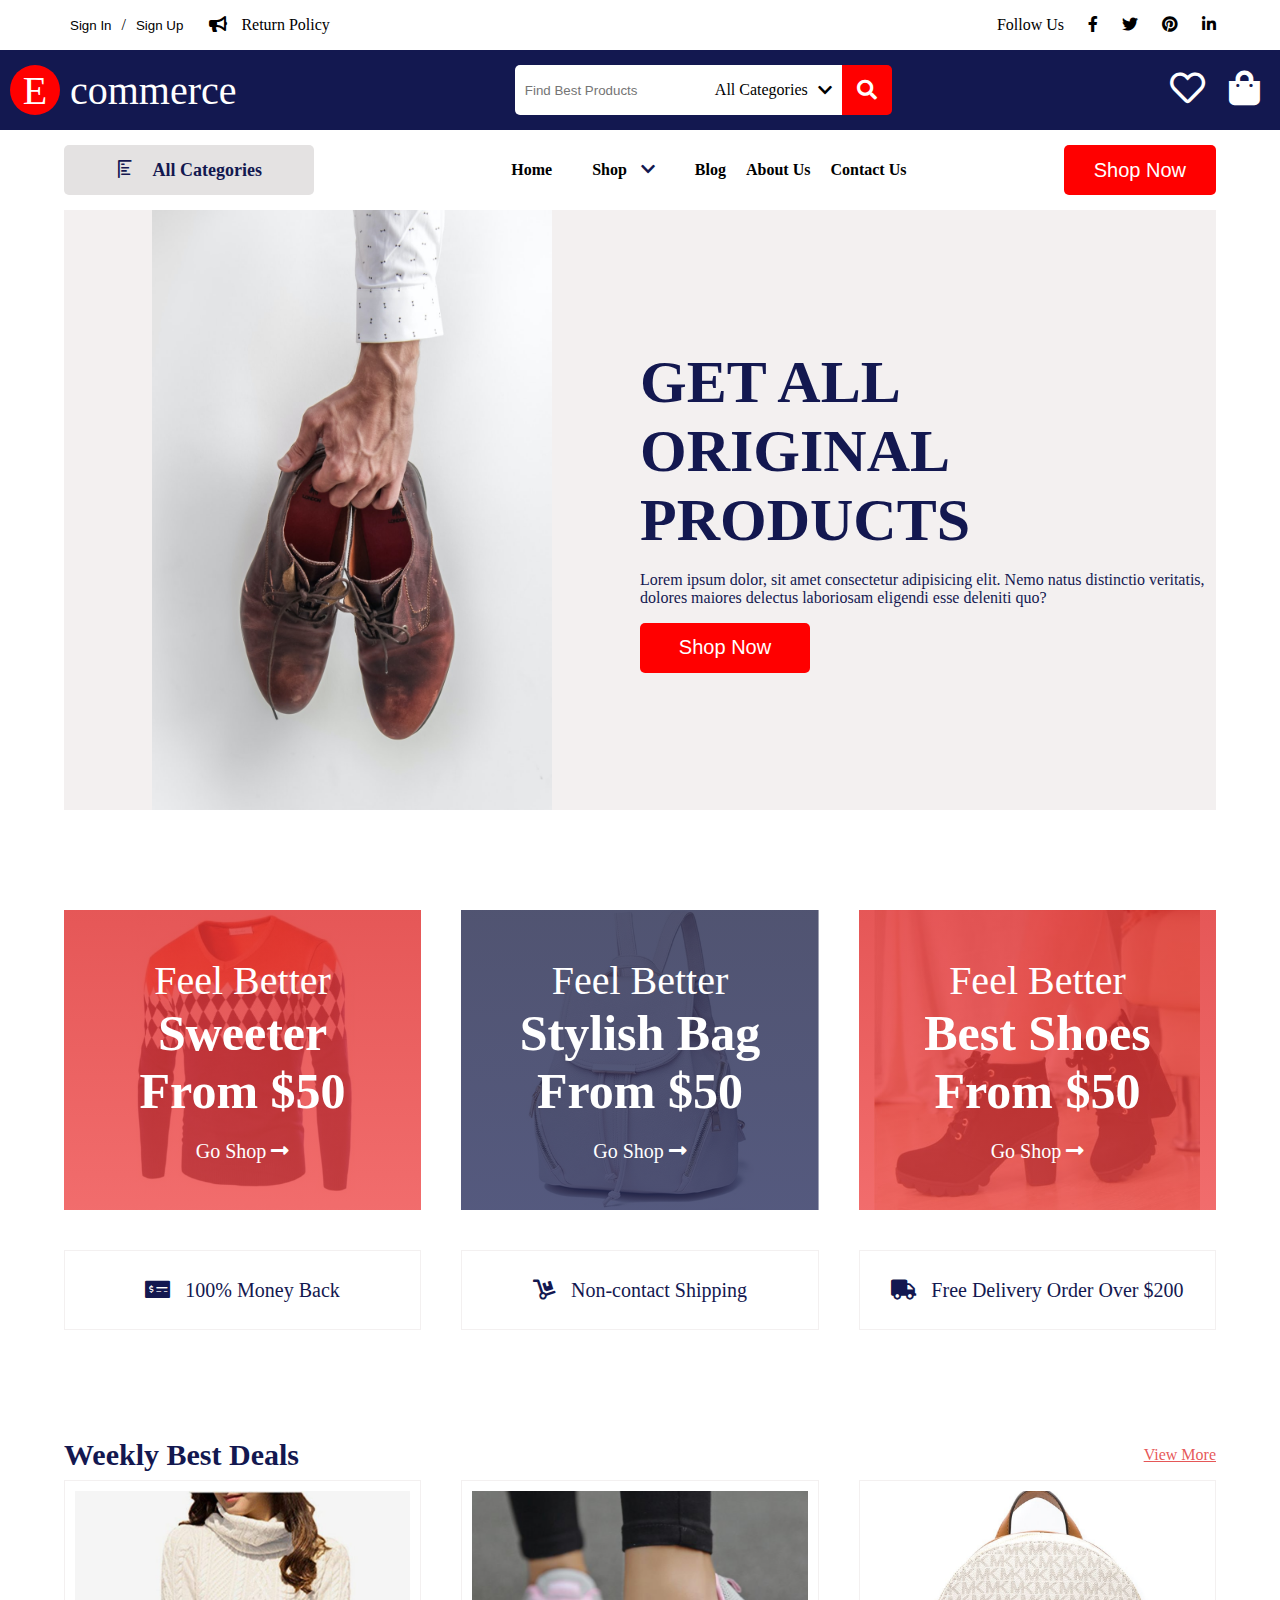
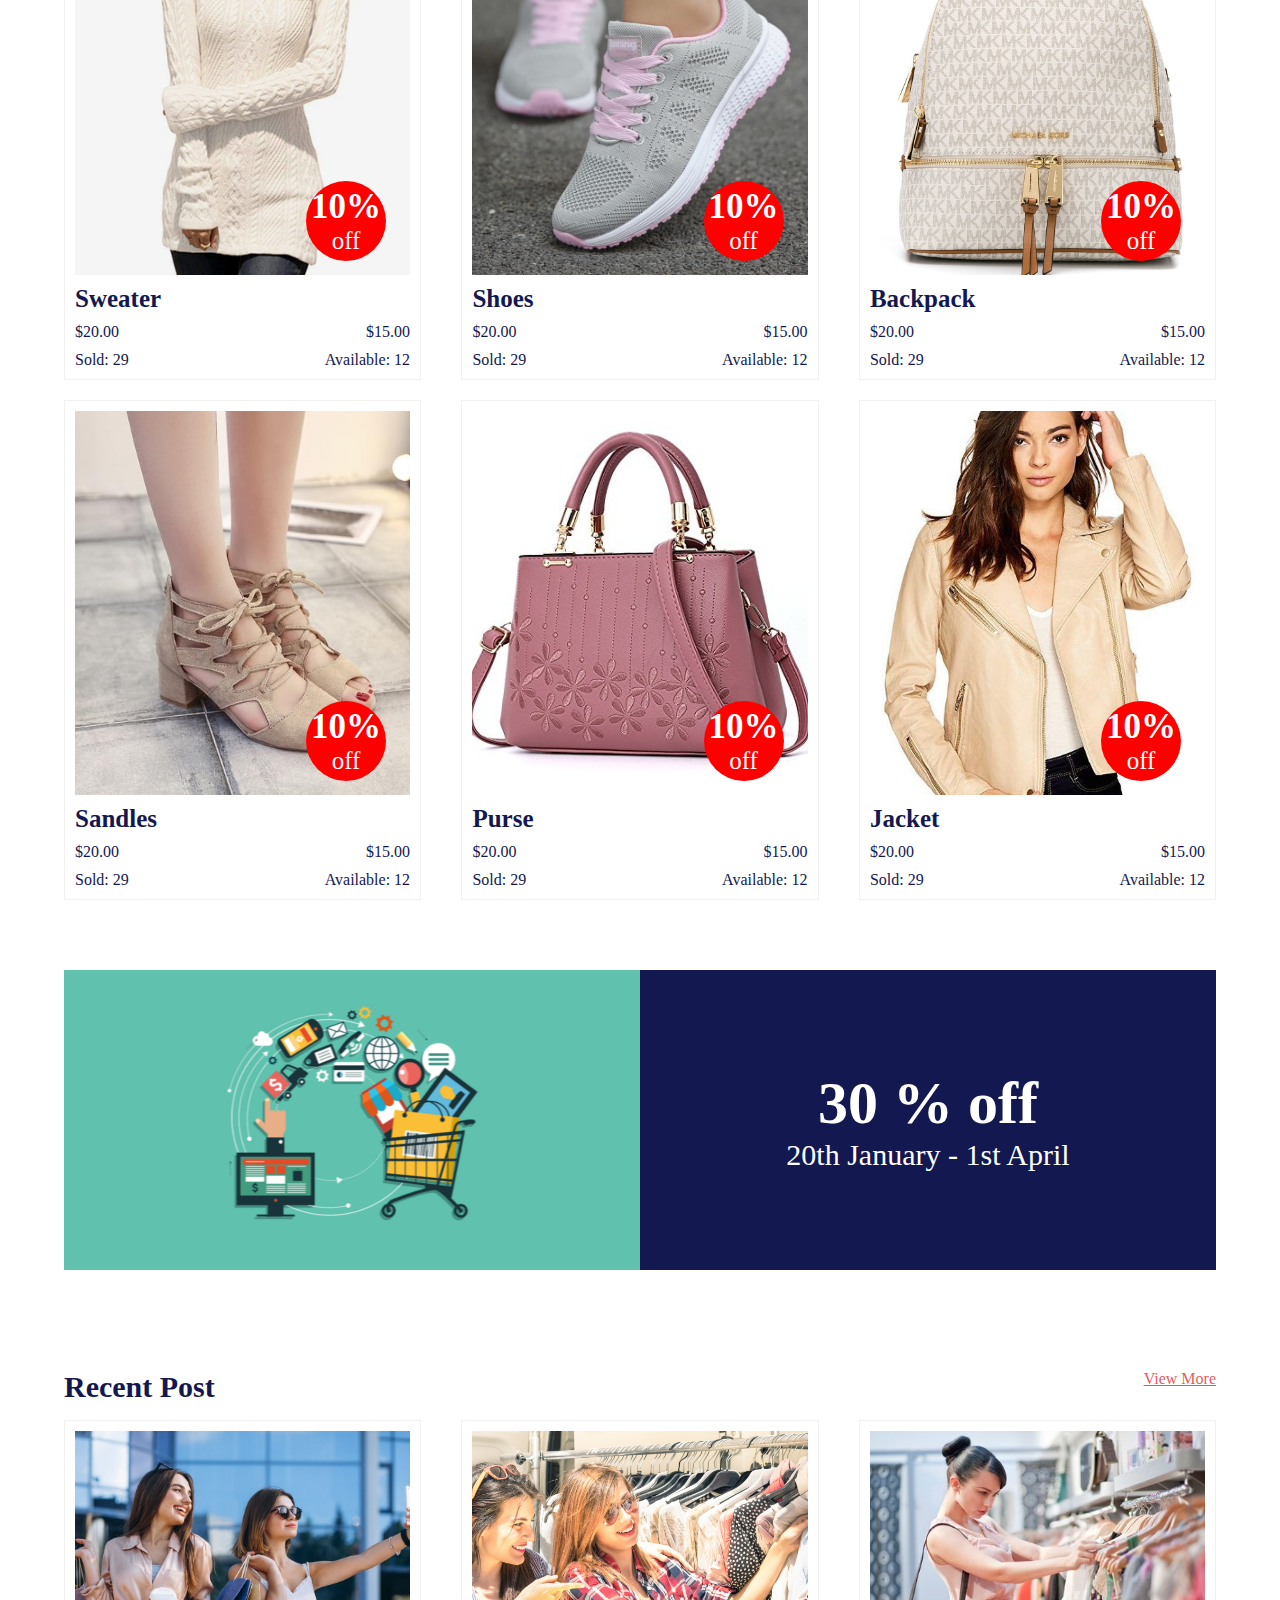
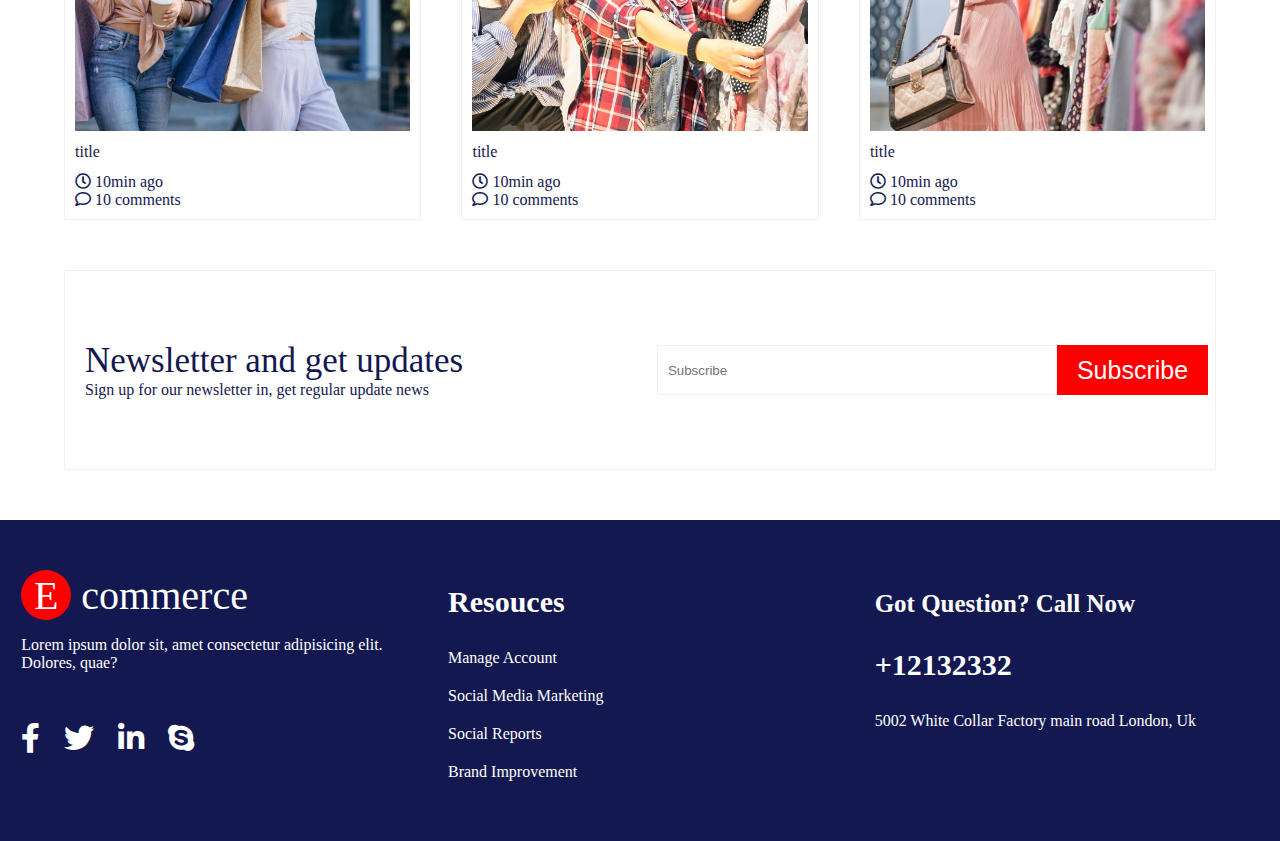
==== commit e85cb4a0: "update" ====
--- a/index.html
+++ b/index.html
@@ -31,7 +31,7 @@
                     <span>/</span>
                     <button>Sign Up</button>
                 </div>
-                <div>
+                <div class="return-policy">
                     <i class="fas fa-bullhorn"></i>
                     <a href="#"><span>Return Policy</span></a>
                 </div>
@@ -61,7 +61,7 @@
         </div>
         <div class="nav-wrapper center">
             <div class="drop-down">
-                <a href="#"><i class="far fa-chart-bar" id="chart"></i> All Categories</a>
+                <a href="#"><i class="far fa-chart-bar" id="chart"></i> <span>All Categories</span> </a>
                 <div class="drop-down-categories">
                     <div class="product-1 category">
                         <i class="fas fa-tshirt"></i>
@@ -327,13 +327,13 @@
             </div>
             <div>
                 <div>
-                    <a href="#"><i class="fas fa-money-check-alt"></i> 100% Money Back</a>
-                </div>
-                <div>
-                    <a href="#"><i class="fas fa-dolly"></i> Non-contact Shipping</a>
-                </div>
-                <div>
-                    <a href="#"><i class="fas fa-truck"></i> Free Delivery Order Over $200</a>
+                    <a href="#"><i class="fas fa-money-check-alt"></i> <span>100% Money Back</span> </a>
+                </div>
+                <div>
+                    <a href="#"><i class="fas fa-dolly"></i> <span>Non-contact Shipping</span> </a>
+                </div>
+                <div>
+                    <a href="#"><i class="fas fa-truck"></i> <span>Free Delivery Order Over $200</span> </a>
                 </div>
             </div>
         </section>
@@ -452,30 +452,42 @@
                     <div class="img-wrapper women-shopping-1"></div>
                     <span>title</span>
                     <div class="comments">
-                        <i class="far fa-clock"></i>
-                        <span>10min ago</span>
-                        <i class="far fa-comment"></i>
-                        <span>10 comments</span>
+                        <div>
+                            <i class="far fa-clock"></i>
+                            <span>10min ago</span>
+                        </div>
+                        <div>
+                            <i class="far fa-comment"></i>
+                            <span>10 comments</span>
+                        </div>
                     </div>
                 </div>
                 <div>
                     <div class="img-wrapper women-shopping-2"></div>
                     <span>title</span>
                     <div class="comments">
-                        <i class="far fa-clock"></i>
-                        <span>10min ago</span>
-                        <i class="far fa-comment"></i>
-                        <span>10 comments</span>
+                        <div>
+                            <i class="far fa-clock"></i>
+                            <span>10min ago</span>
+                        </div>
+                        <div>
+                            <i class="far fa-comment"></i>
+                            <span>10 comments</span>
+                        </div>
                     </div>
                 </div>
                 <div>
                     <div class="img-wrapper women-shopping-3"></div>
                     <span>title</span>
                     <div class="comments">
-                        <i class="far fa-clock"></i>
-                        <span>10min ago</span>
-                        <i class="far fa-comment"></i>
-                        <span>10 comments</span>
+                        <div>
+                            <i class="far fa-clock"></i>
+                            <span>10min ago</span>
+                        </div>
+                        <div>
+                            <i class="far fa-comment"></i>
+                            <span>10 comments</span>
+                        </div>
                     </div>
                 </div>
             </div>
--- a/e-commerce.css
+++ b/e-commerce.css
@@ -628,3 +628,203 @@
     display: none !important;
 }
 
+@media screen and (max-width: 650px) {
+    body {
+      font-size: 13px;
+    }
+    header .login-and-contacts {
+        max-width: 98%;
+    }
+    header .sign-in-wrapper {
+        margin-right: 10px;
+        display: flex;
+        align-items: center;
+    }
+    header .sign-in-wrapper button {
+        width: 60px;
+    }
+    .return-policy {
+        width: 100px;
+    }
+    header .login-and-contacts > div:last-child a {
+        margin-left: 10px;
+    }
+    header .search-wrapper > div:first-child {
+        font-size: 25px;
+    }
+    header .search-wrapper .e-logo {
+        width: 40px;
+        height: 40px;
+        margin-right: 5px;
+    }
+    header .search-wrapper .all-categories {
+        display: none;
+    }
+    header .search-wrapper > div:nth-child(2) {
+        height: 35px;
+        margin-left: 10px;
+    }
+    header .search-wrapper input {
+        width: 140px;
+    }
+    header .search-wrapper > div:last-child a {
+        font-size: 20px;
+        margin-right: 10px;
+    }
+    header .nav-wrapper {
+        height: 60px;
+    }
+    header .drop-down {
+        height: 40px;
+        padding: 0 5px;
+    }
+    header .nav-wrapper .drop-down a {
+        font-size: 14px;
+        display: flex;
+        width: 115px;
+    }
+    .drop-down-categories {
+        top: 40px;
+    }
+    header .nav-wrapper nav {
+        display: none;
+    }
+    header .nav-wrapper button {
+        height: 40px;
+        font-size: 14px;
+        margin-left: 10px;
+    }
+    .section-1 {
+        flex-direction: column;
+        background-color: #fff;
+        height: 520px;
+    }
+    .section-1 .img-wrapper {
+        height: 300px;
+    }
+    .section-1 > div:last-child h1 {
+        font-size: 2rem;
+    }
+    .section-1 > div {
+        width: 100%;
+    }
+    .section-1 > div:last-child button {
+        width: 100%;
+        height: 40px;
+        color: #fff;
+        font-size: 14px;
+    }
+    .section-2 {
+        margin-top: 0;
+    }
+    .section-2 > div:first-child > div{
+        gap: 0.5em;
+        height: 230px;
+        width: 100%;
+        margin-bottom: 10px;
+    }
+    .section-2 > div:first-child span {
+        font-size: 16px;
+    }
+    .section-2 > div:last-child > div {
+        margin-top: 15px;
+        padding-left: 5px;
+        font-size: 14px;
+    }
+    .section-2 > div:last-child > div a {
+        text-align: center;
+    }
+    .section-2 > div:last-child > div span {
+        display: block;
+    }
+    .section-2 > div:last-child > div i {
+        font-size: 30px;
+        margin-bottom: 5px;
+    }
+    .section-3 {
+        margin-top: 40px;
+    }
+    .section-3 > div:first-child span {
+        font-size: 1.7rem;
+    }
+    .section-3 > div:nth-child(2) > div {
+        height: 400px;
+        width: 100%;
+    }
+    .section-3 .discount {
+        top: 208px;
+        right: 22px;
+        font-size: 1.2rem;
+    }
+    .section-3 .discount span strong {
+        font-size: 2rem;
+    }
+    .section-3 .ad-wrapper > div:last-child {
+        font-size: 18px;
+    }
+    .section-3 .ad-wrapper {
+        margin-top: 30px;
+    }
+    .section-3 .ad-wrapper > div:last-child span:first-child {
+        font-size: 48px;
+        margin-bottom: 20px;
+    }
+    .section-3 > div:nth-child(2) > div .img-wrapper {
+        background-size: contain;
+    }
+    .section-4 {
+        height: 290px;
+        margin-top: 60px;
+    }
+    .section-4 > div:nth-child(2) > div {
+        height: 215px;
+    }
+    .section-4 > div:nth-child(2) .img-wrapper {
+        height: 100px;
+    }
+    .section-4 > div:nth-child(2) .comments span {
+        margin-right: 12px;
+    }
+    .section-6 {
+        flex-direction: column;
+        height: 175px;
+    }
+    .section-6 > div:first-child {
+        margin: 20px 0;
+        text-align: center;
+    }
+    .section-6 > div {
+        width: 100%;
+    }
+    .section-6 > div:first-child span:first-child {
+        font-size: 2rem;
+    }
+    .section-6 > div:last-child {
+        width: 90%;
+    }
+    .section-6 input {
+        height: 40px
+    }
+    .section-6 button {
+        font-size: 20px;
+        height: 40px;
+    }
+    footer {
+        text-align: center;
+        padding: 40px 20px;
+    }
+    footer > div {
+        flex-wrap: wrap;
+    }
+    footer > div > div {
+        width: 50%;
+    }
+    footer > div > div:first-child {
+        width: 100%;
+    }
+    footer .footer-title {
+        justify-content: center;
+    }
+
+  }
+
